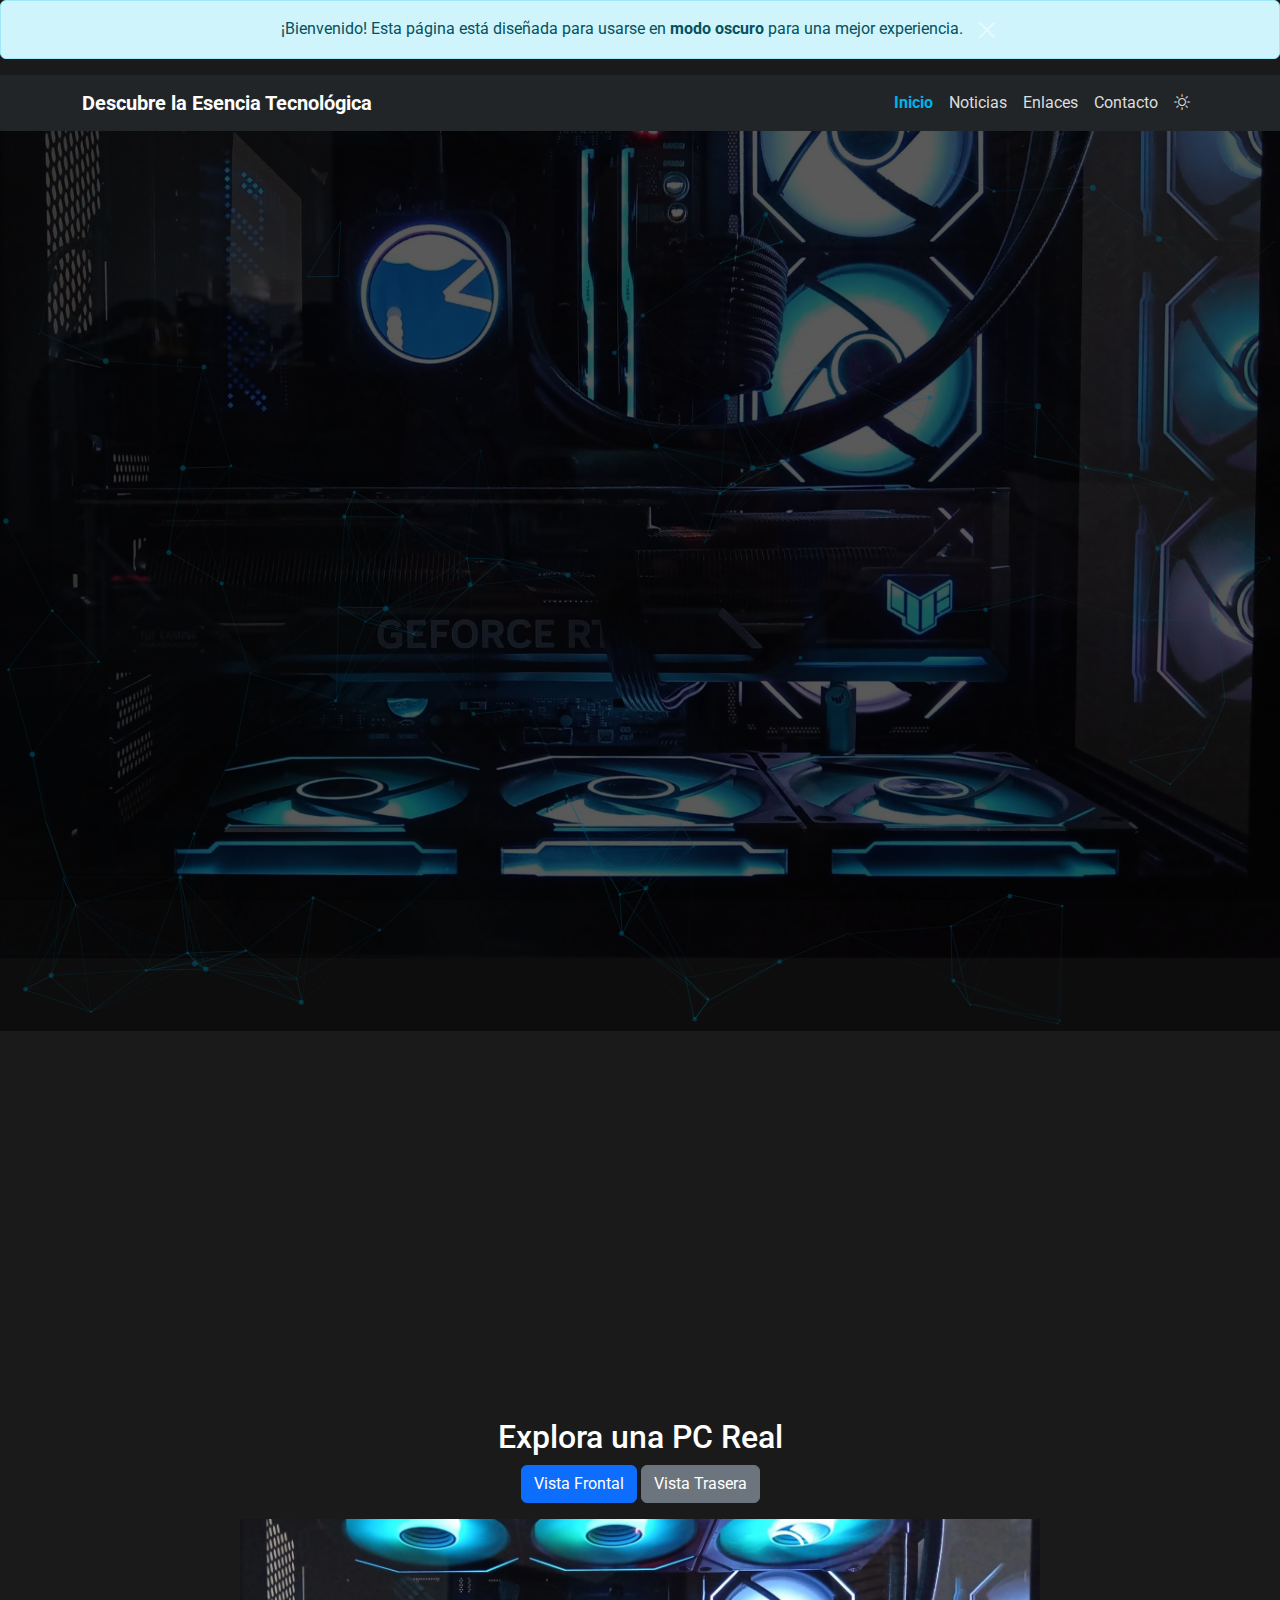
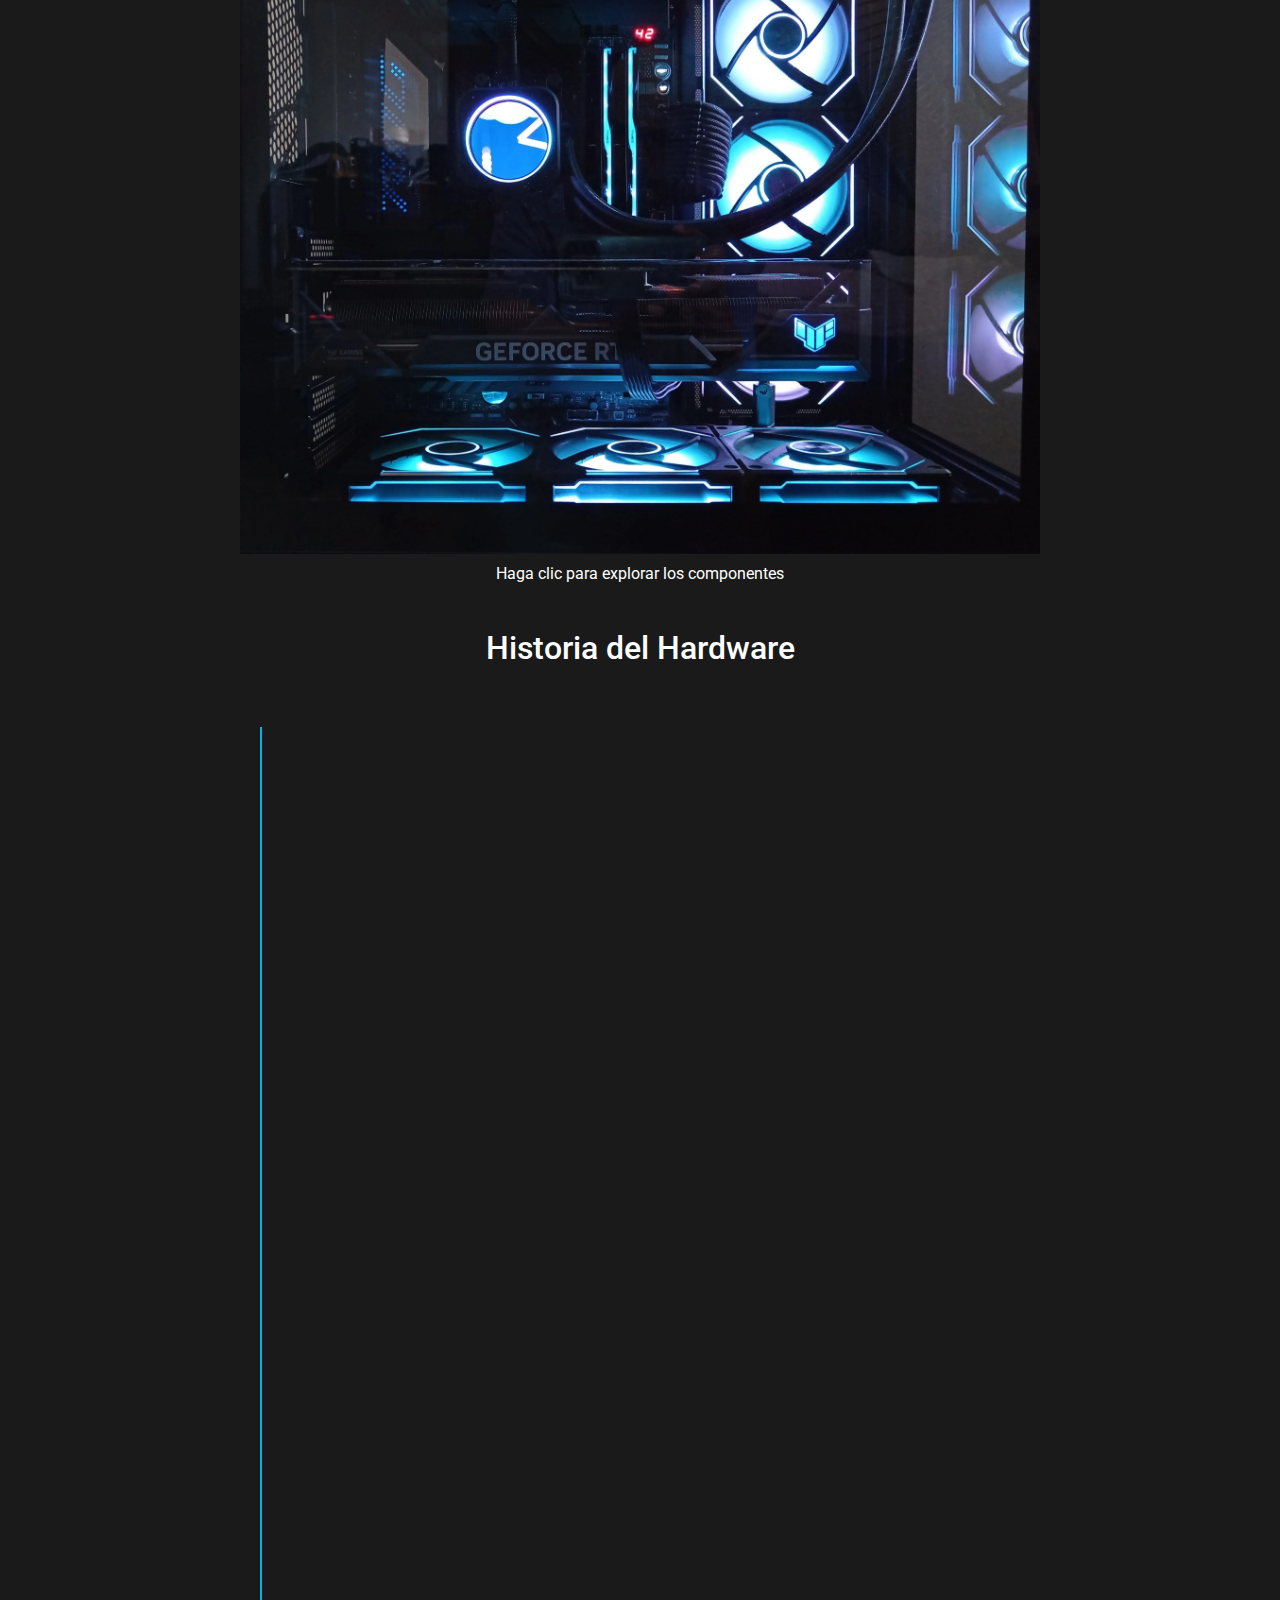
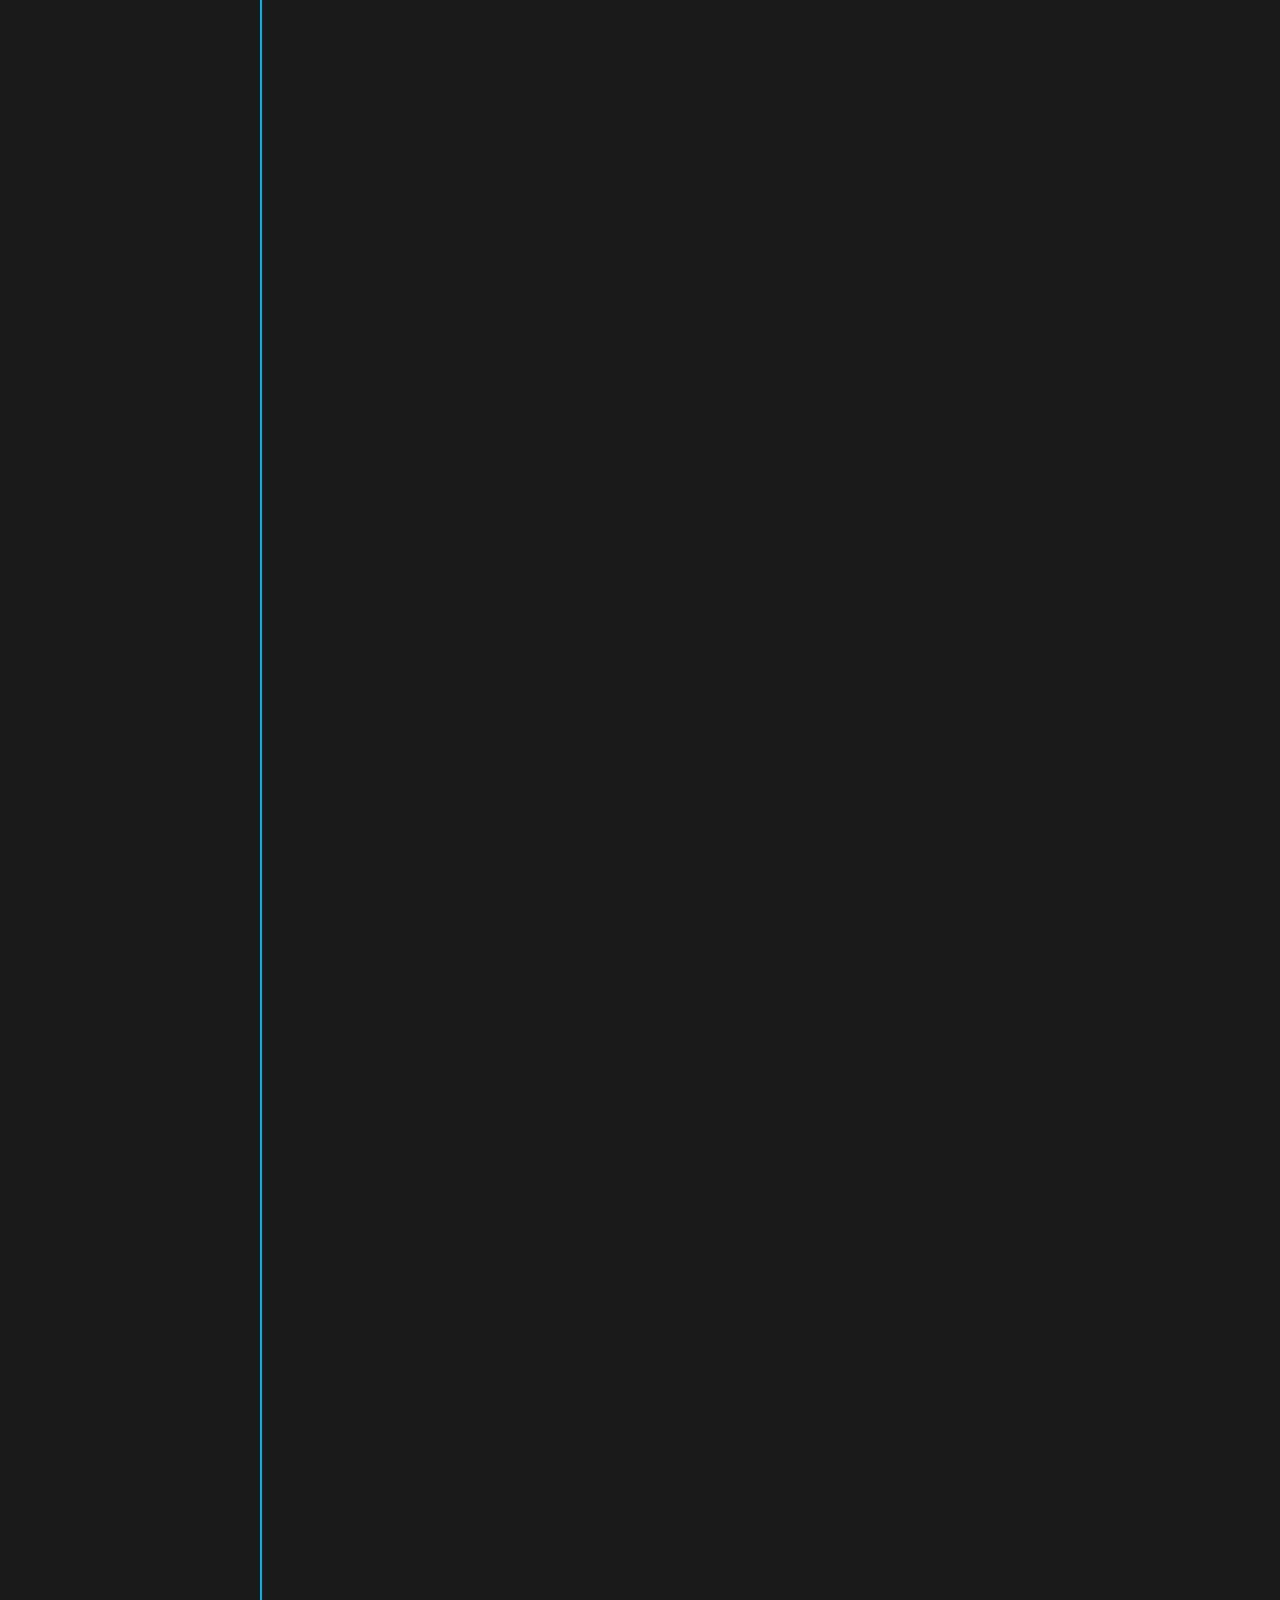
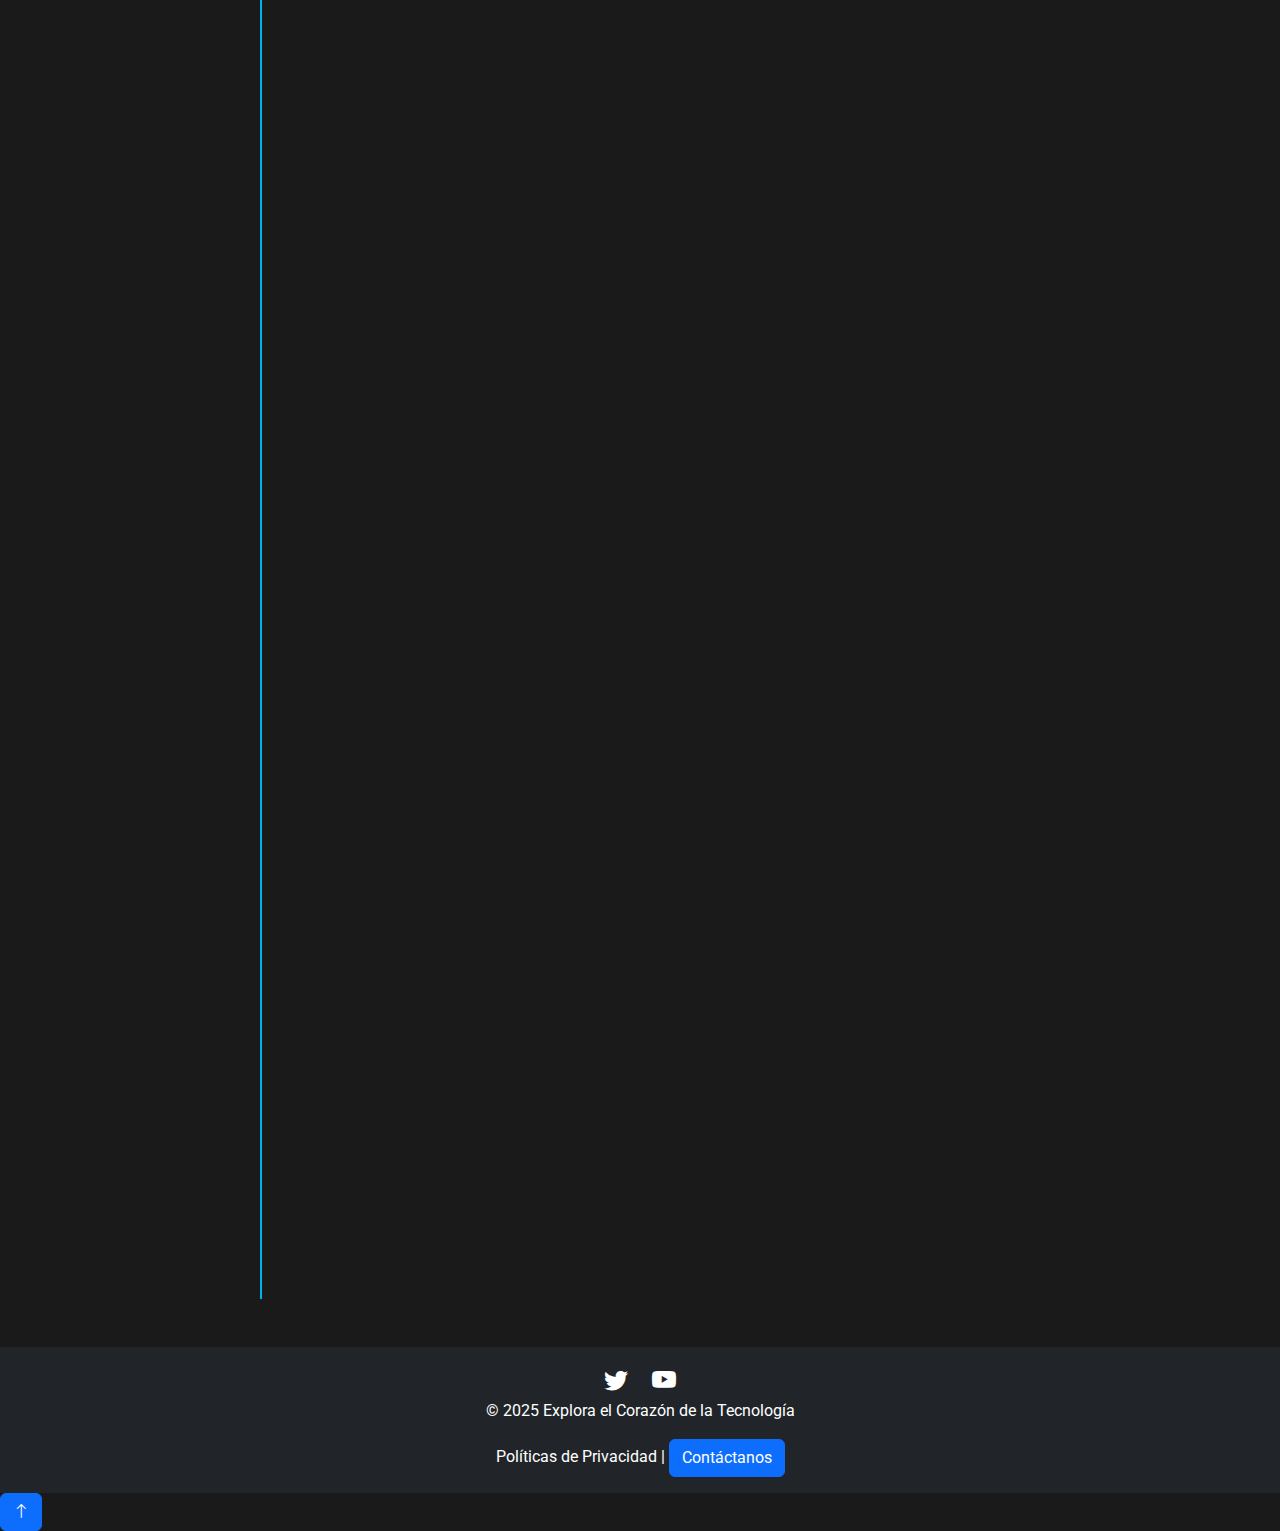
==== index.html @ 65f0ac72 "Add files via upload" ====
<!DOCTYPE html>
<html lang="es">
<head>
    <meta charset="UTF-8">
    <meta name="viewport" content="width=device-width, initial-scale=1.0">
    <meta name="description" content="Explora el hardware informático moderno con una experiencia interactiva única. Descubre los componentes de una PC real y aprende sobre la historia de la tecnología.">
    <meta name="keywords" content="hardware, PC, tecnología, GPU, RTX 4090, Ryzen 7, componentes, informática, simulación interactiva">
    <meta name="author" content="Tu Nombre">
    <meta property="og:title" content="Explora el Corazón de la Tecnología">
    <meta property="og:description" content="Descubre el mundo del hardware informático como nunca antes con nuestra simulación interactiva de una PC real.">
    
    <meta property="og:image" content="images/pc_closed.webp">
    <meta property="og:url" content="https://tu-sitio.com">
    <meta property="og:type" content="website">
    <meta name="twitter:card" content="summary_large_image">
    <meta name="twitter:title" content="Explora el Corazón de la Tecnología">
    <meta name="twitter:description" content="Descubre el mundo del hardware informático como nunca antes con nuestra simulación interactiva de una PC real.">
    
    <meta name="twitter:image" content="images/pc_closed.webp">
    <title>Explora el Corazón de la Tecnología</title>
    <!-- Favicon -->
    <link rel="icon" type="image/x-icon" href="/images/favicon.ico">
    <link rel="icon" type="image/png" sizes="16x16" href="/images/favicon-16x16.png">
    <link rel="icon" type="image/png" sizes="32x32" href="/images/favicon-32x32.png">
    <link rel="icon" type="image/png" sizes="192x192" href="/images/android-chrome-192x192.png">
    <link rel="icon" type="image/png" sizes="512x512" href="/images/android-chrome-512x512.png">
    <link rel="apple-touch-icon" href="/images/apple-touch-icon.png">
    <!-- Fuentes y Bootstrap -->
    <link href="https://fonts.googleapis.com/css2?family=Roboto:wght@400;700&display=swap" rel="stylesheet">
    <link href="https://cdn.jsdelivr.net/npm/bootstrap@5.3.0/dist/css/bootstrap.min.css" rel="stylesheet">
    <link href="https://cdn.jsdelivr.net/npm/bootstrap-icons/font/bootstrap-icons.css" rel="stylesheet">
    <!-- Tu CSS -->
    <link rel="stylesheet" href="./styles.css">
    <!-- Preload imagen pc_closed.webp -->
    <link rel="preload" href="images/pc_closed.webp" as="image">
    <link rel="preload" href="https://fonts.googleapis.com/css2?family=Roboto:wght@400;700&display=swap" as="style">
</head>
<body class="dark-mode">
    <!-- Mensaje de Bienvenida -->
    <div id="welcome-message" class="alert alert-info text-center" role="alert">
        ¡Bienvenido! Esta página está diseñada para usarse en <strong>modo oscuro</strong> para una mejor experiencia. 
        <button id="close-welcome" class="btn btn-close ms-2" aria-label="Cerrar"></button>
    </div>
    
    <!-- Navbar (sin cambios, manteniendo navbar-dark bg-dark) -->
    <nav class="navbar navbar-expand-lg navbar-dark bg-dark">
        <div class="container">
            <a class="navbar-brand" href="#">Descubre la Esencia Tecnológica</a>
            <button class="navbar-toggler" type="button" data-bs-toggle="collapse" data-bs-target="#navbarNav" aria-controls="navbarNav" aria-expanded="false" aria-label="Toggle navigation">
                <span class="navbar-toggler-icon"></span>
            </button>
            <div class="collapse navbar-collapse" id="navbarNav">
                <ul class="navbar-nav ms-auto">
                    <li class="nav-item"><a class="nav-link active" href="index.html">Inicio</a></li>
                    <li class="nav-item"><a class="nav-link" href="news.html">Noticias</a></li>
                    <li class="nav-item"><a class="nav-link" href="links.html">Enlaces</a></li>
                    <li class="nav-item"><a class="nav-link" href="contact.html">Contacto</a></li>
                    <li class="nav-item">
                        <button id="theme-toggle" class="btn btn-link nav-link"><i class="bi bi-sun"></i></button>
                    </li>
                </ul>
            </div>
        </div>
    </nav>

    <!-- Hero Section con Partículas y Overlay -->
    <header class="hero text-center text-white" id="hero-section">
        <!-- Overlay para reforzar el contraste -->
        <div class="hero-overlay"></div>
        <!-- Contenedor para Particles.js -->
        <div id="particles-js" class="particles-container"></div>
        <div class="hero-content">
            <h1 class="animate-hero-title">Explora el Corazón de la Tecnología</h1>
            <p class="animate-hero-subtitle">Descubre el mundo del hardware informático como nunca antes.</p>
            <a href="#pc-section" class="btn btn-primary btn-lg mt-3 animate-hero-btn">Explora Ahora</a>
        </div>
        <!-- Cambiamos pc_closed.webp a pc_closed.webp en el background -->
        <style>
        .hero {
            background: linear-gradient(rgba(0, 0, 0, 0.3), rgba(0, 0, 0, 0.3)),
                        url('images/pc_closed.webp') no-repeat center/cover;
            background-attachment: fixed;
        }
        </style>
    </header>

    <!-- Sección Introductoria -->
    <section class="container my-5 intro-section">
        <div class="row text-center">
            <div class="col-md-8 mx-auto">
                <h2 class="mb-4">Descubre el Hardware Moderno</h2>
                <p>Interactúa con una simulación realista de una PC, explora sus componentes y aprende sobre su evolución a lo largo de la historia. Pasa el cursor sobre los elementos para descubrir más y haz clic para verlos en detalle.</p>
                <button id="start-tutorial" class="btn btn-info mt-3">Iniciar Tutorial</button>
            </div>
        </div>
    </section>

    <!-- PC Virtual con Tutorial -->
    <section class="container my-5" id="pc-section">
        <h2 class="text-center">Explora una PC Real</h2>
        <div class="view-toggle text-center mb-3">
            <button id="view-front" class="btn btn-primary active">Vista Frontal</button>
            <button id="view-back" class="btn btn-secondary">Vista Trasera</button>
        </div>
        <div class="pc-container position-relative">
            <div id="pc-views">
                <!-- Vista Frontal -->
                <div id="pc-front-view" class="pc-view active">
                    <!-- Cambiamos pc_closed.webp a pc_closed.webp -->
                    <img src="images/pc_closed.webp" alt="PC Cerrada" id="pc-image" class="img-fluid interactive" tabindex="0">
                    <p class="text-center mt-2">Haga clic para explorar los componentes</p>
                    <div id="pc-inside" class="d-none position-relative">
                        <!-- Cambiamos pc_open.webp a pc_open.webp -->
                        <img src="images/pc_open.webp" alt="PC Abierta" class="img-fluid rgb-effect" usemap="#pc-map">
                        <div class="hotspot-highlights">
                            <!-- Hotspots (sin cambio en coordenadas, solo en la data-image) -->
                            <div class="highlight" data-area="GPU" style="left: 50px; top: 355px; width: 562px; height: 120px;"></div>
                            <div class="highlight" data-area="Cooler" style="left: 221px; top: 188px; width: 101px; height: 97px;"></div>
                            <div class="highlight" data-area="Motherboard" style="left: 106px; top: 137px; width: 90px; height: 183px;"></div>
                            <div class="highlight" data-area="Fans" style="left: 111px; top: 14px; width: 514px; height: 66px;"></div>
                            <div class="highlight" data-area="Ram" style="left: 356px; top: 157px; width: 39px; height: 171px;"></div>
                            <div class="highlight" data-area="PSU" style="left: 95px; top: 511px; width: 34px; height: 29px;"></div>
                            <div class="highlight" data-area="SSD" style="left: 250px; top: 400px; width: 80px; height: 50px;"></div>
                        </div>
                        <div id="tutorial-overlay" class="tutorial-overlay d-none">
                            <div class="tutorial-step">
                                <h4>Paso <span id="tutorial-step-number">1</span> de 3</h4>
                                <p id="tutorial-message">Pasa el cursor sobre un componente para verlo resaltado.</p>
                                <button id="next-step" class="btn btn-secondary mt-2">Siguiente</button>
                            </div>
                        </div>
                    </div>
                    <map name="pc-map">
                        <!-- Cambiamos data-image de .webp a .webp -->
                        <area alt="GPU" title="GPU" data-image="images/gpu_zoomed.webp" coords="50,355,612,475" shape="rect" aria-label="Haz clic para ver la GPU">
                        <area alt="Cooler" title="Cooler" data-image="images/cooler_zoomed.webp" coords="221,188,322,285" shape="rect" aria-label="Haz clic para ver el Cooler">
                        <area alt="Motherboard" title="Motherboard" data-image="images/motherboard_zoomed.webp" coords="106,137,196,320" shape="rect" aria-label="Haz clic para ver la Placa Base">
                        <area alt="Fans" title="Fans" data-image="images/fans_zoomed.webp" coords="111,14,625,80" shape="rect" aria-label="Haz clic para ver los Ventiladores">
                        <area alt="Ram" title="Ram" data-image="images/ram_zoomed.webp" coords="356,157,395,328" shape="rect" aria-label="Haz clic para ver la Memoria RAM">
                        <area alt="PSU" title="PSU" data-image="images/psu_zoomed.webp" coords="95,540,129,511" shape="rect" aria-label="Haz clic para ver la Fuente de Alimentación">
                        <area alt="SSD" title="SSD" data-image="images/ssd_zoomed.webp" coords="250,400,330,450" shape="rect" aria-label="Haz clic para ver el SSD">
                    </map>
                </div>

                <!-- Vista Trasera -->
                <div id="pc-back-view" class="pc-view d-none">
                    <!-- Cambiamos back_closed.webp a back_closed.webp -->
                    <img src="images/back_closed.webp" alt="PC Trasera Cerrada" id="pc-back-closed" class="img-fluid interactive" tabindex="0">
                    <p class="text-center mt-2">Haga clic o presione Enter para explorar los componentes traseros</p>
                    <div id="pc-back-open" class="d-none position-relative">
                        <!-- Cambiamos back_open.webp a back_open.webp -->
                        <img src="images/back_open.webp" alt="PC Trasera Abierta" class="img-fluid rgb-effect" usemap="#back-map">
                        <div class="hotspot-highlights">
                            <div class="highlight" data-area="PSU" style="left: 472px; top: 400px; width: 263px; height: 221px;" data-debug="PSU"></div>
                        </div>
                    </div>
                    <map name="back-map">
                        <!-- Cambiamos psu_zoomed.webp a psu_zoomed.webp -->
                        <area alt="PSU" title="PSU" data-image="images/psu_zoomed.webp" coords="472,440,735,661" shape="rect" aria-label="Haz clic para ver la Fuente de Alimentación">
                    </map>
                </div>

                <!-- Contenedor Único para la Imagen Ampliada con Botones -->
                <div id="zoomed-view" class="d-none position-relative">
                    <div class="zoomed-content d-flex align-items-center">
                        
                        <img id="zoomed-image" src="images/cooler_zoomed.webp" alt="Componente Ampliada" width="800" height="650">
                        <div class="component-info ms-3 text-white">
                            <h3 id="zoomed-title">Cooler</h3>
                            <p id="zoomed-desc">Pump block del cooler, encargado de la refrigeración líquida.</p>
                        </div>
                    </div>
                    <div id="zoomed-controls" class="position-absolute bottom-0 end-0 m-3 d-none">
                        <button id="remove-cooler" class="btn btn-warning me-2">Remover el Cooler</button>
                        <button id="back-button" class="btn btn-secondary d-none">Volver Atrás</button>
                    </div>
                    <button id="close-zoomed" class="btn btn-danger btn-sm position-absolute top-0 end-0 m-2">Cerrar</button>
                </div>
            </div>
            <div id="tooltip" class="tooltip d-none"></div>
        </div>
    </section>

    <!-- Sección Histórica con Animaciones Mejoradas -->
    <section class="container my-5" id="history-section">
        <h2 class="text-center">Historia del Hardware</h2>
        <div class="timeline-container">
            <ul class="timeline-list">
                <li class="timeline-item" data-year="1971">
                    <div class="timeline-icon"><i class="bi bi-cpu"></i></div>
                    <div class="timeline-content">
                        <h3>1971 - Primer Microprocesador</h3>
                        <p class="short-desc">Intel 4004, el primer microprocesador comercial.</p>
                        <div class="expanded-desc">
                            <p>El Intel 4004 marcó el inicio de la era de los microprocesadores, con una velocidad de 740 kHz y 2300 transistores.</p>
                            <img src="images/intel_4004.webp" alt="Intel 4004" class="img-fluid" loading="lazy">
                        </div>
                    </div>
                </li>
                <li class="timeline-item" data-year="1981">
                    <div class="timeline-icon"><i class="bi bi-pc-display"></i></div>
                    <div class="timeline-content">
                        <h3>1981 - IBM PC</h3>
                        <p class="short-desc">La IBM PC establece el estándar de computadoras personales.</p>
                        <div class="expanded-desc">
                            <p>Lanzada en agosto de 1981, la IBM PC con procesador Intel 8088 definió la arquitectura de las PCs modernas.</p>
                            <img src="images/ibm_pc.webp" alt="IBM PC" class="img-fluid" loading="lazy">
                        </div>
                    </div>
                </li>
                <li class="timeline-item" data-year="1993">
                    <div class="timeline-icon"><i class="bi bi-gpu-card"></i></div>
                    <div class="timeline-content">
                        <h3>1993 - Tarjetas Gráficas 3D</h3>
                        <p class="short-desc">3dfx Voodoo revoluciona los gráficos.</p>
                        <div class="expanded-desc">
                            <p>La 3dfx Voodoo trajo gráficos 3D acelerados por hardware al mercado de consumo, cambiando la industria de los videojuegos.</p>
                            <img src="images/voodoo.webp" alt="3dfx Voodoo" class="img-fluid" loading="lazy">
                        </div>
                    </div>
                </li>
                <li class="timeline-item" data-year="2007">
                    <div class="timeline-icon"><i class="bi bi-phone"></i></div>
                    <div class="timeline-content">
                        <h3>2007 - iPhone y Procesadores Móviles</h3>
                        <p class="short-desc">Apple lanza el iPhone, popularizando los SoC móviles.</p>
                        <div class="expanded-desc">
                            <p>El iPhone introdujo el chip ARM personalizado, marcando el auge de los procesadores móviles de alto rendimiento.</p>
                            <img src="images/iphone.webp" alt="iPhone" class="img-fluid" loading="lazy">
                        </div>
                    </div>
                </li>
                <li class="timeline-item" data-year="2017">
                    <div class="timeline-icon"><i class="bi bi-hdd-stack"></i></div>
                    <div class="timeline-content">
                        <h3>2017 - Almacenamiento NVMe</h3>
                        <p class="short-desc">Los SSD NVMe superan a los discos tradicionales.</p>
                        <div class="expanded-desc">
                            <p>Los SSD con tecnología NVMe, como el Samsung 960 Pro, ofrecieron velocidades de lectura/escritura revolucionarias.</p>
                            <img src="images/nvme.webp" alt="SSD NVMe" class="img-fluid" loading="lazy">
                        </div>
                    </div>
                </li>
                <li class="timeline-item" data-year="2025">
                    <div class="timeline-icon"><i class="bi bi-motherboard"></i></div>
                    <div class="timeline-content">
                        <h3>2025 - Hardware Moderno</h3>
                        <p class="short-desc">RTX 4090 y Ryzen 9000 lideran el mercado.</p>
                        <div class="expanded-desc">
                            <p>La RTX 4090 y Ryzen 9000 representan lo último en rendimiento gráfico y computacional, con soporte para IA y 8K.</p>
                            <img src="images/rtx_4090.webp" alt="RTX 4090" class="img-fluid" loading="lazy">
                        </div>
                    </div>
                </li>
            </ul>
        </div>
    </section>

    <!-- Footer -->
    <footer class="bg-dark text-white text-center py-3">
        <div class="social-links">
            <a href="https://twitter.com" target="_blank"><i class="bi bi-twitter"></i></a>
            <a href="https://youtube.com" target="_blank"><i class="bi bi-youtube"></i></a>
        </div>
        <p>© 2025 Explora el Corazón de la Tecnología</p>
        <a href="#" data-bs-toggle="modal" data-bs-target="#privacyModal">Políticas de Privacidad</a> | 
        <a href="mailto:lc2012-0869@unphu.edu.do?subject=Consulta%20desde%20Explora%20el%20Corazón&body=Hola,%20tengo%20una%20pregunta%20o%20comentario%20sobre%20el%20proyecto.%20Gracias!" class="btn btn-primary">Contáctanos</a>
    </footer>

    <!-- Botón Volver Arriba -->
    <button id="back-to-top" class="btn btn-primary back-to-top" title="Volver Arriba">
        <i class="bi bi-arrow-up"></i>
    </button>

    <!-- Modal de Políticas de Privacidad -->
    <div class="modal fade" id="privacyModal" tabindex="-1" aria-labelledby="privacyModalLabel" aria-hidden="true">
        <div class="modal-dialog">
            <div class="modal-content">
                <div class="modal-header">
                    <h5 class="modal-title" id="privacyModalLabel">Políticas de Privacidad</h5>
                    <button type="button" class="btn-close" data-bs-dismiss="modal" aria-label="Close"></button>
                </div>
                <div class="modal-body">
                    <p>Respetamos tu privacidad. No compartimos tus datos con terceros. Este sitio usa cookies para mejorar la experiencia del usuario.</p>
                </div>
            </div>
        </div>
    </div>

    <script src="https://cdn.jsdelivr.net/npm/bootstrap@5.3.0/dist/js/bootstrap.bundle.min.js"></script>
    <script src="./js/particles.js"></script>
    <!-- Configuración de Particles.js inline -->
    <script>
    particlesJS("particles-js", {
        "particles": {
            "number": { "value": 80, "density": { "enable": true, "value_area": 800 } },
            "color": { "value": "#00b3e6" },
            "shape": {
                "type": "circle",
                "stroke": { "width": 0, "color": "#000000" },
                "polygon": { "nb_sides": 5 }
            },
            "opacity": { "value": 0.5, "random": false },
            "size": { "value": 3, "random": true },
            "line_linked": { "enable": true, "distance": 150, "color": "#00b3e6", "opacity": 0.4, "width": 1 },
            "move": { "enable": true, "speed": 6, "direction": "none", "random": false, "straight": false, "out_mode": "out" }
        },
        "interactivity": {
            "detect_on": "canvas",
            "events": {
                "onhover": { "enable": true, "mode": "repulse" },
                "onclick": { "enable": true, "mode": "push" },
                "resize": true
            },
            "modes": {
                "grab": { "distance": 140, "line_linked": { "opacity": 1 } },
                "bubble": { "distance": 400, "size": 40, "duration": 2, "opacity": 8, "speed": 3 },
                "repulse": { "distance": 200 },
                "push": { "particles_nb": 4 },
                "remove": { "particles_nb": 2 }
            }
        },
        "retina_detect": true
    });
    </script>
    <script src="./scripts.js"></script>
</body>
</html>
---- styles.css ----
/*******************************************************
 * Variables de Color y Configuración Global (Ajustado)
 *******************************************************/
 :root {
    --bg-color: #1a1a1a;
    --text-color: #ffffff;
    --accent-color: #00b3e6;
    --text-muted-color: rgba(255, 255, 255, 0.7);
    --card-bg: rgba(255, 255, 255, 0.1);
    --shadow-color: rgba(0, 179, 230, 0.5);
    --bs-body-color: #ffffff; 
    --bs-card-color: #ffffff; 
}

body.light-mode {
    --bg-color: #ffffff;
    --text-color: #333333;
    --accent-color: #007bff;
    --text-muted-color: rgba(0, 0, 0, 0.6);
    --card-bg: rgba(0, 0, 0, 0.05);
    --shadow-color: rgba(0, 123, 255, 0.5);
    --bs-body-color: #333333; 
    --bs-card-color: #333333; 
}

body {
    background-color: var(--bg-color);
    color: var(--text-color);
    font-family: 'Roboto', sans-serif;
    overflow-x: hidden;
    transition: background-color 0.3s ease, color 0.3s ease;
    margin: 0;
    height: 100vh;
}


.card {
    background: var(--card-bg);
    color: var(--text-color) !important; 
    border: none;
    transition: transform 0.3s ease;
}

.card-body {
    color: var(--text-color) !important; 
}

/*******************************************************
 * Navbar
 *******************************************************/
.navbar-dark.bg-dark {
    background-color: #212528 !important;
}

.navbar-brand {
    font-weight: 700;
    color: #fff !important; 
}

.navbar-nav .nav-link {
    color: rgba(255, 255, 255, 0.85) !important; 
    transition: color 0.3s ease;
}

body.light-mode .navbar-nav .nav-link {
    color: rgba(255, 255, 255, 0.85) !important; 
}

.nav-link.active {
    font-weight: 700;
    color: var(--accent-color) !important;
}

/*******************************************************
 * Breadcrumb
 *******************************************************/
.breadcrumb-item a, .breadcrumb-item.active {
    text-decoration: none;
    color: var(--text-muted-color);
}

body.dark-mode .breadcrumb-item a, body.dark-mode .breadcrumb-item.active {
    color: #adb5bd;
}

body.dark-mode .breadcrumb-item.active {
    color: #f8f9fa;
}

.breadcrumb-item + .breadcrumb-item::before {
    color: var(--text-muted-color);
}

/*******************************************************
 * Hero Section
 *******************************************************/
.hero {
    min-height: 100vh;
    display: flex;
    flex-direction: column;
    justify-content: center;
    position: relative;
    background: linear-gradient(rgba(0, 0, 0, 0.3), rgba(0, 0, 0, 0.3)), url('images/pc_closed.webp') no-repeat center/cover;
    background-attachment: fixed;
}

.hero-overlay {
    position: absolute;
    top: 0;
    left: 0;
    width: 100%;
    height: 100%;
    background: rgba(0, 0, 0, 0.5);
    z-index: 1;
}

.particles-container {
    position: absolute;
    top: 0;
    left: 0;
    width: 100%;
    height: 100%;
    z-index: 0;
    pointer-events: none;
}

.hero-content {
    position: relative;
    z-index: 2;
    text-align: center;
    padding: 0 15px;
}

.animate-hero-title, .animate-hero-subtitle, .animate-hero-btn {
    opacity: 0;
    transform: translateY(20px);
    animation: fadeInUp 1s ease forwards;
}

.animate-hero-subtitle { animation-delay: 0.3s; }
.animate-hero-btn { animation-delay: 0.6s; }

.animate-hero-btn:hover {
    animation: pulse 1.5s infinite;
}

@keyframes fadeInUp {
    to { opacity: 1; transform: translateY(0); }
}

@keyframes pulse {
    0% { transform: scale(1); }
    50% { transform: scale(1.05); }
    100% { transform: scale(1); }
}

/*******************************************************
 * Secciones Generales
 *******************************************************/
.section, .intro-section {
    padding: 40px 0;
    opacity: 0;
    transform: translateY(50px);
    transition: opacity 0.5s ease, transform 0.5s ease;
}

.section.visible {
    opacity: 1;
    transform: translateY(0);
}

.intro-section h2 {
    font-size: 2rem;
    margin-bottom: 20px;
}

.intro-section p {
    font-size: 1.1rem;
    opacity: 0.8;
}

/*******************************************************
 * PC Virtual y Zoom
 *******************************************************/
 .pc-container {
    max-width: 800px;
    margin: 0 auto;
    position: relative;
    margin-bottom: 60px; /* Margen inferior para separar de la siguiente sección */
}

#pc-views {
    position: relative;
    min-height: 650px;
}

.pc-view {
    position: absolute;
    top: 0;
    left: 0;
    width: 100%;
    opacity: 0;
    transition: opacity 0.5s ease-in-out;
}

.pc-view.active {
    opacity: 1;
}

.interactive {
    transition: transform 0.3s ease-in-out, opacity 0.5s ease-in-out, border 0.3s ease-in-out;
    cursor: pointer;
    outline: none;
}

.interactive:hover, .interactive:focus {
    transform: scale(1.05);
    opacity: 0.9;
    border: 3px solid var(--accent-color);
    box-shadow: 0 0 10px var(--shadow-color);
}

#pc-image, #pc-inside img, #pc-back-closed, #pc-back-open img {
    max-width: 800px;
    height: auto;
    width: 100%;
    max-height: 650px;
    object-fit: contain;
    transition: opacity 0.5s ease-in-out;
}

.rgb-effect {
    box-shadow: 0 0 10px var(--shadow-color), 0 0 20px var(--shadow-color), inset 0 0 10px var(--shadow-color);
    transition: box-shadow 0.5s ease-in-out;
}

#zoomed-view {
    background: rgba(0, 0, 0, 0.8);
    width: 800px;
    height: 650px;
    opacity: 0;
    transition: opacity 0.5s ease-in-out, filter 0.5s ease-in-out;
    position: absolute;
    top: 0;
    left: 0;
    z-index: 2000;
    filter: blur(5px);
}

#zoomed-view.show {
    opacity: 1;
    filter: blur(0);
}

.zoomed-content {
    display: flex;
    align-items: center;
    width: 100%;
    height: 100%;
}

#zoomed-image {
    width: 800px;
    height: 650px;
    object-fit: contain;
    transition: transform 0.5s ease-in-out, opacity 0.5s ease-in-out;
    transform: scale(0.9);
    opacity: 0;
}

#zoomed-view.show #zoomed-image {
    transform: scale(1);
    opacity: 1;
}

.component-info {
    background: rgba(0, 0, 0, 0.8);
    padding: 15px;
    border-radius: 5px;
    border: 2px solid var(--accent-color);
    max-width: 300px;
    margin-left: 15px;
    transition: opacity 0.5s ease-in-out;
    opacity: 0;
}

#zoomed-view.show .component-info {
    opacity: 1;
}

/*******************************************************
 * Hotspots y Tooltips
 *******************************************************/
.hotspot-highlights .highlight {
    position: absolute;
    border: 2px solid transparent;
    transition: all 0.3s ease;
    pointer-events: none;
    opacity: 0;
    transform: scale(0.9);
}

.hotspot-highlights .highlight.active {
    opacity: 1;
    border: 2px solid var(--accent-color);
    box-shadow: 0 0 15px var(--shadow-color);
    background: rgba(0, 179, 230, 0.1);
    transform: scale(1);
    animation: bounceIn 0.3s ease-out;
}

@keyframes bounceIn {
    0% { transform: scale(0.9); }
    50% { transform: scale(1.05); }
    100% { transform: scale(1); }
}

.tooltip {
    position: absolute;
    background: rgba(0, 0, 0, 0.8);
    color: var(--text-color);
    padding: 5px 10px;
    border-radius: 3px;
    font-size: 0.9rem;
    z-index: 2001;
    pointer-events: none;
    opacity: 0;
    transform: translateY(-10px);
    transition: opacity 0.2s ease, transform 0.2s ease;
}

.tooltip.show {
    opacity: 1;
    transform: translateY(0);
}

/*******************************************************
 * Formularios y Controles
 *******************************************************/
.form-control {
    background: var(--card-bg);
    color: var(--text-color);
    border: 1px solid var(--accent-color);
    transition: background 0.3s ease, box-shadow 0.3s ease;
}

.form-control:focus {
    background: rgba(255, 255, 255, 0.2);
    border-color: var(--accent-color);
    box-shadow: 0 0 5px var(--shadow-color);
    color: var(--text-color);
}

body.dark-mode .form-control {
    background-color: #343a40;
    border-color: #495057;
}

body.dark-mode .form-control:focus {
    background-color: #495057;
    border-color: #6c757d;
    box-shadow: 0 0 0 0.25rem rgba(108, 117, 125, 0.25);
}

.btn-primary {
    background-color: var(--accent-color);
    border-color: var(--accent-color);
    transition: transform 0.3s ease;
}

.btn-primary:hover {
    transform: scale(1.05);
}

body.dark-mode .btn-primary {
    background-color: #0d6efd;
    border-color: #0d6efd;
}

.btn-outline-primary {
    color: var(--accent-color);
    border-color: var(--accent-color);
    transition: background-color 0.3s ease, color 0.3s ease;
}

.btn-outline-primary:hover {
    background-color: var(--accent-color);
    color: #fff;
}

.alert-success {
    background-color: #198754;
    color: #fff;
    border: none;
}

body.dark-mode .alert-success {
    background-color: #1f6842;
    color: #d4edda;
    border-color: #2f855a;
}

/*******************************************************
 * Línea de Tiempo
 *******************************************************/
.timeline-container {
    position: relative;
    max-width: 800px;
    margin: 0 auto;
    margin-top: 60px; 
}

.timeline-list::before {
    content: '';
    position: absolute;
    top: 0;
    left: 20px;
    width: 2px;
    height: 100%;
    background: var(--accent-color);
}

.timeline-item {
    position: relative;
    margin: 40px 0;
    padding-left: 60px;
    opacity: 0;
    transform: translateX(-50px);
    transition: all 0.5s ease-in-out;
}

.timeline-item.visible {
    opacity: 1;
    transform: translateX(0);
}

.timeline-icon {
    position: absolute;
    left: 0;
    top: 50%;
    transform: translateY(-50%);
    width: 40px;
    height: 40px;
    background: var(--accent-color);
    border-radius: 50%;
    display: flex;
    align-items: center;
    justify-content: center;
    box-shadow: 0 0 10px var(--shadow-color);
    transition: transform 0.3s ease;
}

.timeline-item:hover .timeline-icon {
    transform: translateY(-50%) scale(1.2);
}

.timeline-content {
    background: var(--card-bg);
    padding: 20px;
    border-radius: 8px;
    transition: background 0.3s ease, transform 0.3s ease;
}

.timeline-item:hover .timeline-content {
    background: rgba(255, 255, 255, 0.2);
    transform: translateY(-5px);
}

/*******************************************************
 * Noticias y Cards
 *******************************************************/
 .card {
    background: var(--card-bg);
    border: none;
    transition: transform 0.3s ease;
    animation: fadeIn 1s forwards;
}

.card:hover {
    transform: translateY(-5px);
}

.card-img-top {
    height: 250px;
    object-fit: cover;
    width: 100%;
}

.card-title {
    color: var(--text-color); 
    font-weight: 700; 
    margin-bottom: 10px;
}

.card-text {
    color: var(--text-color); 
    font-size: 1rem;
}

@keyframes fadeIn {
    from { opacity: 0; }
    to { opacity: 1; }
}


.card .text-muted {
    color: var(--text-muted-color); 
}

/*******************************************************
 * News Detailed Page - Corrección Final
 *******************************************************/
 .news-hero {
    height: 60vh;
    overflow: hidden;
    background-color: var(--bg-color);
}

.news-hero img {
    object-fit: cover;
    height: 100%;
    width: 100%;
    transition: transform 0.5s ease;
}

.news-hero:hover img {
    transform: scale(1.05);
}

.hero-overlay {
    background: rgba(0, 0, 0, 0.5);
}

.hero-content {
    z-index: 2;
}


body.dark-mode .news-hero .hero-content h1#news-title,
body.dark-mode .news-hero .hero-content p#news-description,
body.dark-mode #news-detail-section .news-content,
body.dark-mode #news-detail-section .news-content h2,
body.dark-mode #news-detail-section .news-content p,
body.dark-mode #news-detail-section .news-content blockquote,
body.dark-mode #news-detail-section .news-content ul li,
body.dark-mode #news-detail-section .list-group-item,
body.dark-mode #news-availability,
body.dark-mode #news-author,
body.dark-mode #news-date,
body.dark-mode #news-read-time,
body.dark-mode #news-category {
    color: #ffffff !important;
    opacity: 1 !important;
}


body.light-mode .news-hero .hero-content h1#news-title,
body.light-mode .news-hero .hero-content p#news-description,
body.light-mode #news-detail-section .news-content,
body.light-mode #news-detail-section .news-content h2,
body.light-mode #news-detail-section .news-content p,
body.light-mode #news-detail-section .news-content blockquote,
body.light-mode #news-detail-section .news-content ul li,
body.light-mode #news-detail-section .list-group-item,
body.light-mode #news-availability,
body.light-mode #news-author,
body.light-mode #news-date,
body.light-mode #news-read-time,
body.light-mode #news-category {
    color: #333333 !important;
    opacity: 1 !important;
}


.news-content h2 {
    font-size: 1.75rem;
    margin-top: 2rem;
}

.news-content p {
    font-size: 1.1rem;
    line-height: 1.8;
    margin-bottom: 1.5rem;
}

.news-content ul {
    list-style-type: disc;
    padding-left: 20px;
    margin-bottom: 1.5rem;
}

.news-content ul li {
    margin-bottom: 0.75rem;
}

.news-content blockquote {
    background: var(--card-bg);
    border-left: 5px solid var(--accent-color);
    padding: 1.5rem;
    margin: 2rem 0;
    font-style: italic;
    font-size: 1.2rem;
    box-shadow: 0 4px 8px rgba(0, 0, 0, 0.1);
}

.news-content blockquote em {
    display: block;
    margin-top: 0.5rem;
    font-size: 1rem;
    opacity: 0.8;
}

.list-group-item {
    background: var(--card-bg);
    border: none;
    margin-bottom: 0.5rem;
    padding: 1rem;
}

#news-availability {
    font-size: 1rem;
}


.badge.bg-info {
    background-color: var(--accent-color) !important;
    color: #fff !important;
}


.ratio-16x9 iframe {
    border-radius: 8px;
}

/*******************************************************
 * Footer y Redes Sociales
 *******************************************************/
footer a {
    color: var(--text-color);
    text-decoration: none;
    transition: color 0.3s ease;
}

footer a:hover {
    color: var(--accent-color);
}

.social-links a {
    color: var(--text-color);
    margin: 0 10px;
    font-size: 1.5rem;
    transition: transform 0.3s ease, color 0.3s ease;
}

.social-links a:hover {
    color: var(--accent-color);
    transform: scale(1.2);
}

/*******************************************************
 * Media Queries
 *******************************************************/
@media (max-width: 768px) {
    .hero {
        min-height: 400px;
        background-attachment: scroll;
    }
    .pc-container { max-width: 95%; }
    #pc-views, #zoomed-view, #zoomed-image { min-height: 400px; width: 95vw; }
    .component-info { max-width: 40%; }
    .intro-section h2 { font-size: 1.5rem; }
    .intro-section p { font-size: 1rem; }
    .card-img-top { height: 200px; }
}

@media (max-width: 480px) {
    .hero { min-height: 300px; }
    #zoomed-view, #zoomed-image { height: 300px; width: 100vw; }
    .component-info { max-width: 50%; font-size: 0.8rem; }
    .intro-section h2 { font-size: 1.2rem; }
    .intro-section p { font-size: 0.9rem; }
    .card-img-top { height: 150px; }
}

/*******************************************************
 * Depuracion
 *******************************************************/


body.dark-mode .text-muted {
    color: #ffffff !important; 
}


body.dark-mode span.text-muted#news-date,
body.dark-mode span.text-muted#news-author,
body.dark-mode span.text-muted#news-read-time {
    color: #ffffff !important;
}


body.dark-mode .text-muted span {
    color: #ffffff !important;
}


body.light-mode .text-muted {
    color: #333333 !important; 
}


body.dark-mode .modal-content {
    background-color: #212529 !important; 
    color: #ffffff !important; 
}

body.dark-mode .modal-header {
    border-bottom: 1px solid #495057; 
}

body.dark-mode .modal-footer {
    border-top: 1px solid #495057; 
}

body.dark-mode .modal-title {
    color: #ffffff !important; 
}

body.dark-mode .btn-close {
    filter: invert(1); 
}


body.light-mode .modal-content {
    background-color: #ffffff !important; 
    color: #333333 !important; 
}

body.light-mode .modal-header {
    border-bottom: 1px solid #dee2e6; 
}

body.light-mode .modal-footer {
    border-top: 1px solid #dee2e6; 
}

body.light-mode .modal-title {
    color: #333333 !important; 
}


body.dark-mode .container.my-4 .row .col-md-6 span.text-muted,
body.dark-mode .container.my-4 .row .col-md-6.text-md-end span.text-muted {
    color: #ffffff !important;
}


body.light-mode .container.my-4 .row .col-md-6 span.text-muted,
body.light-mode .container.my-4 .row .col-md-6.text-md-end span.text-muted {
    color: #333333 !important;
}
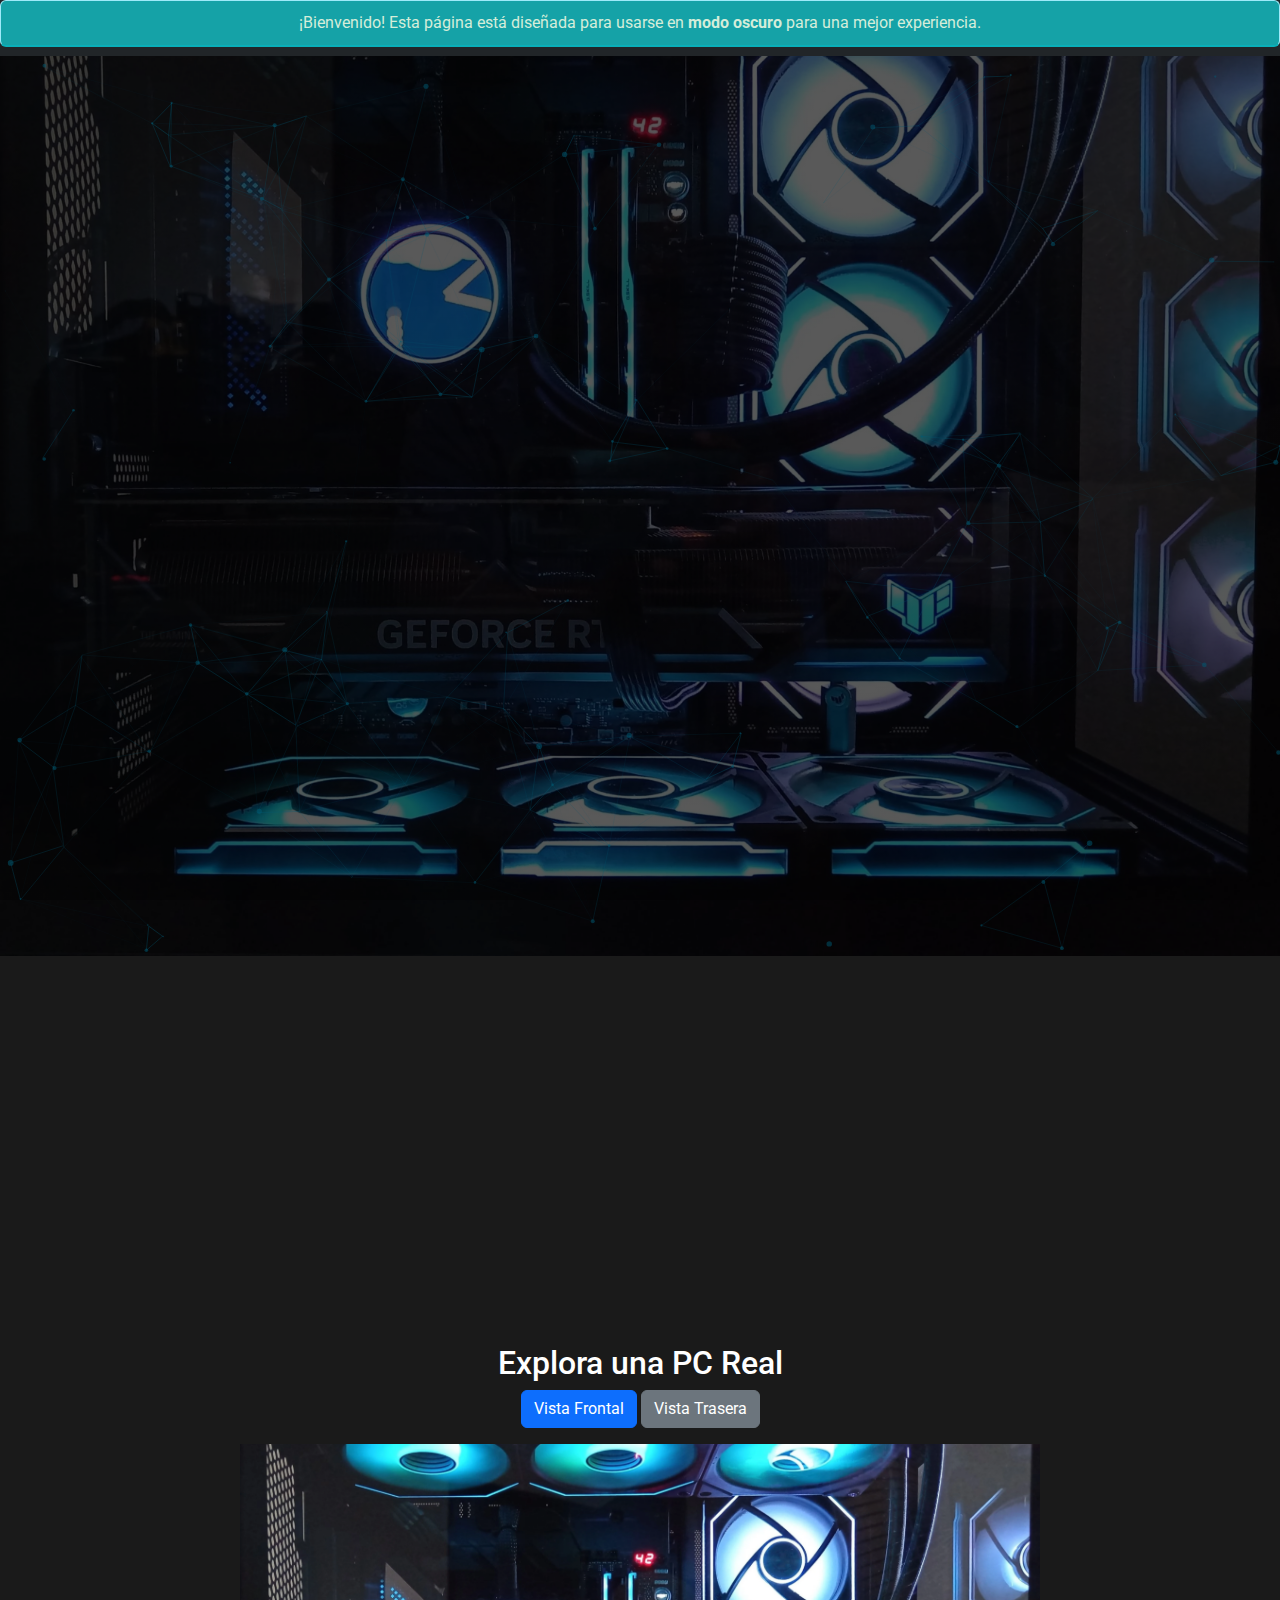
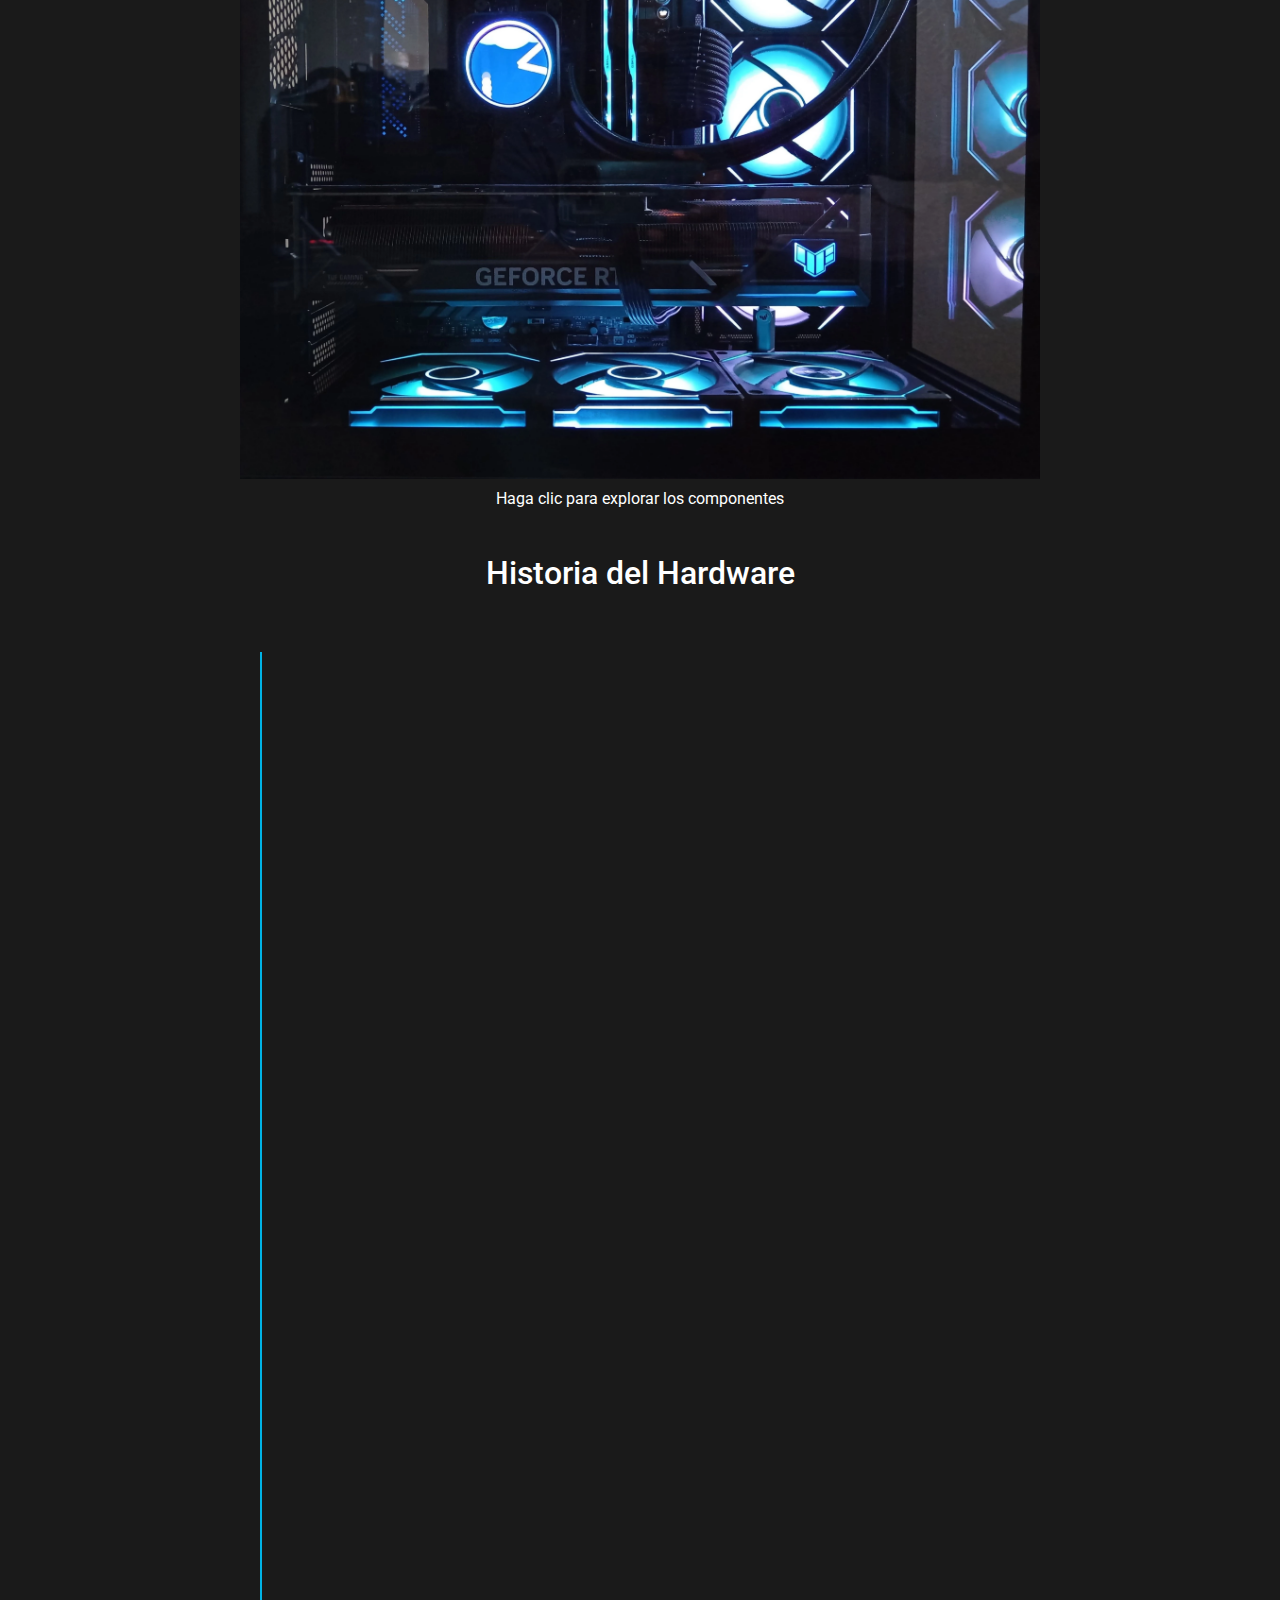
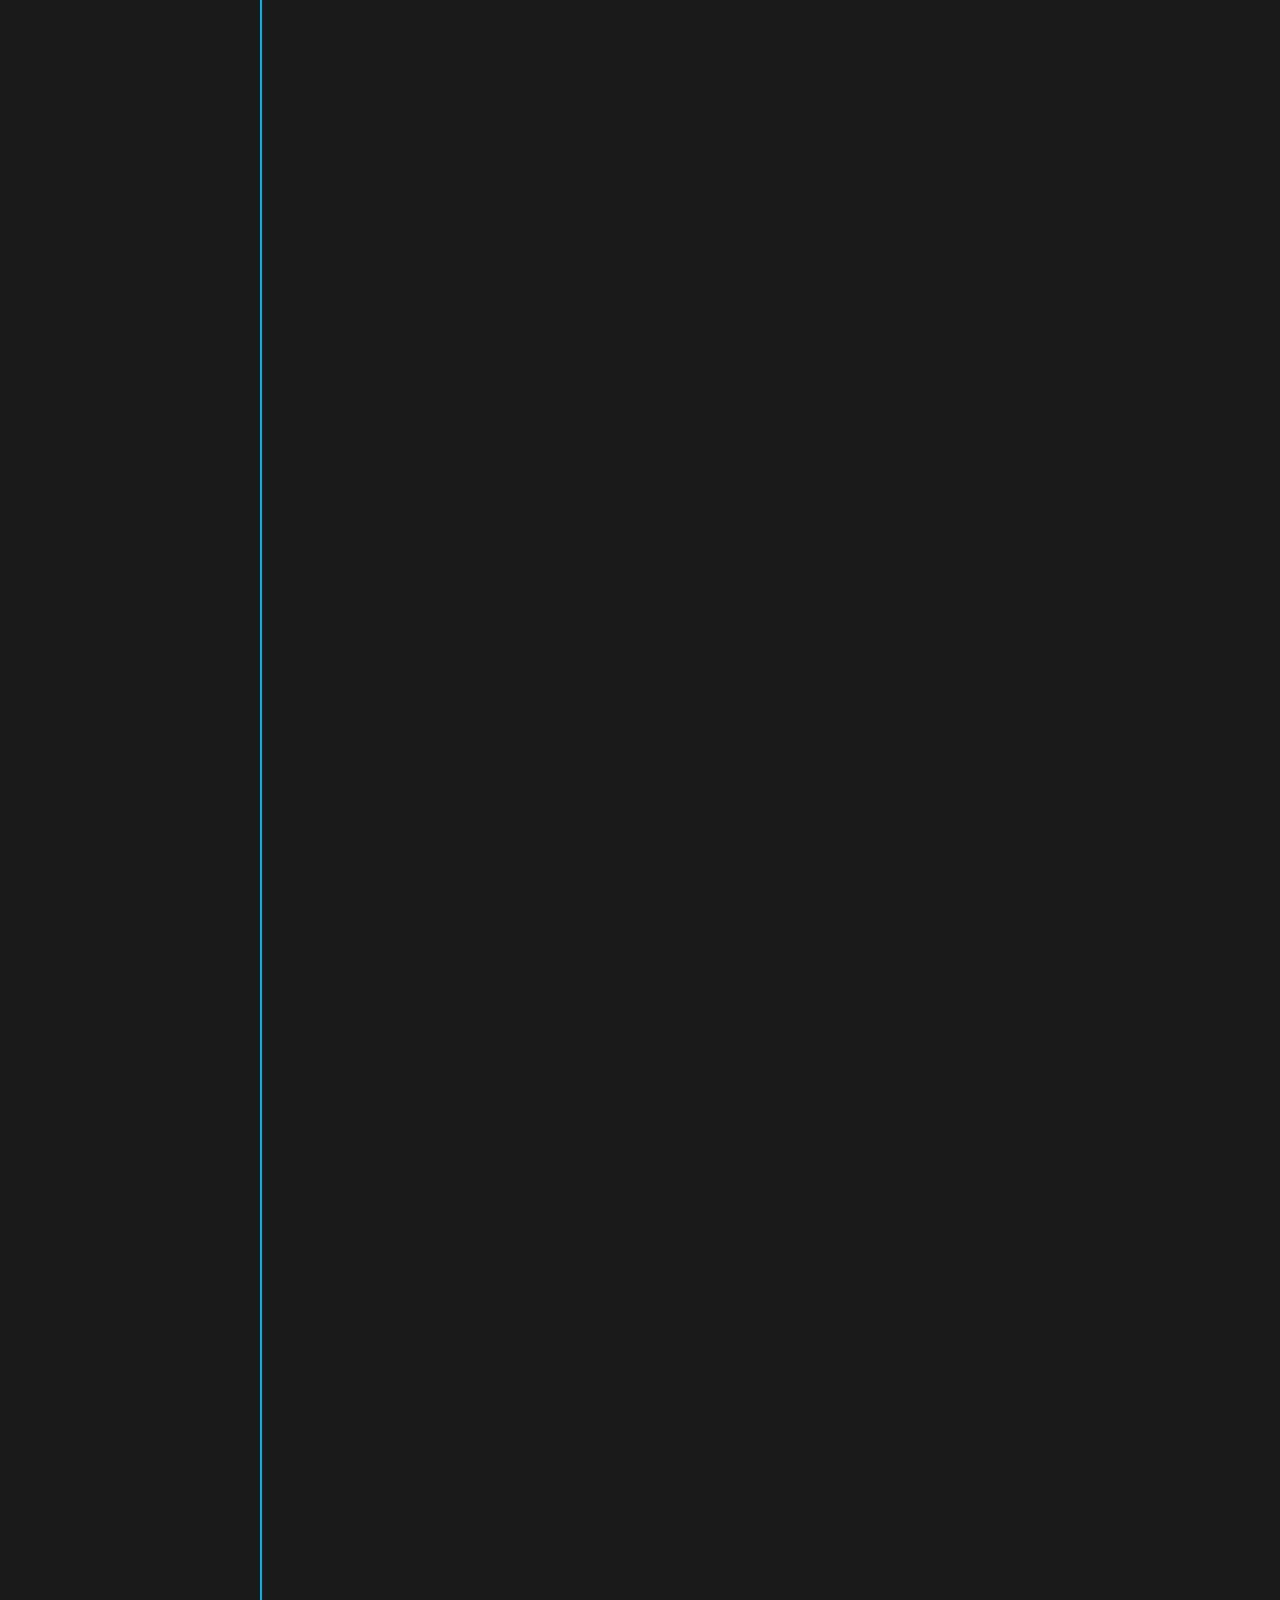
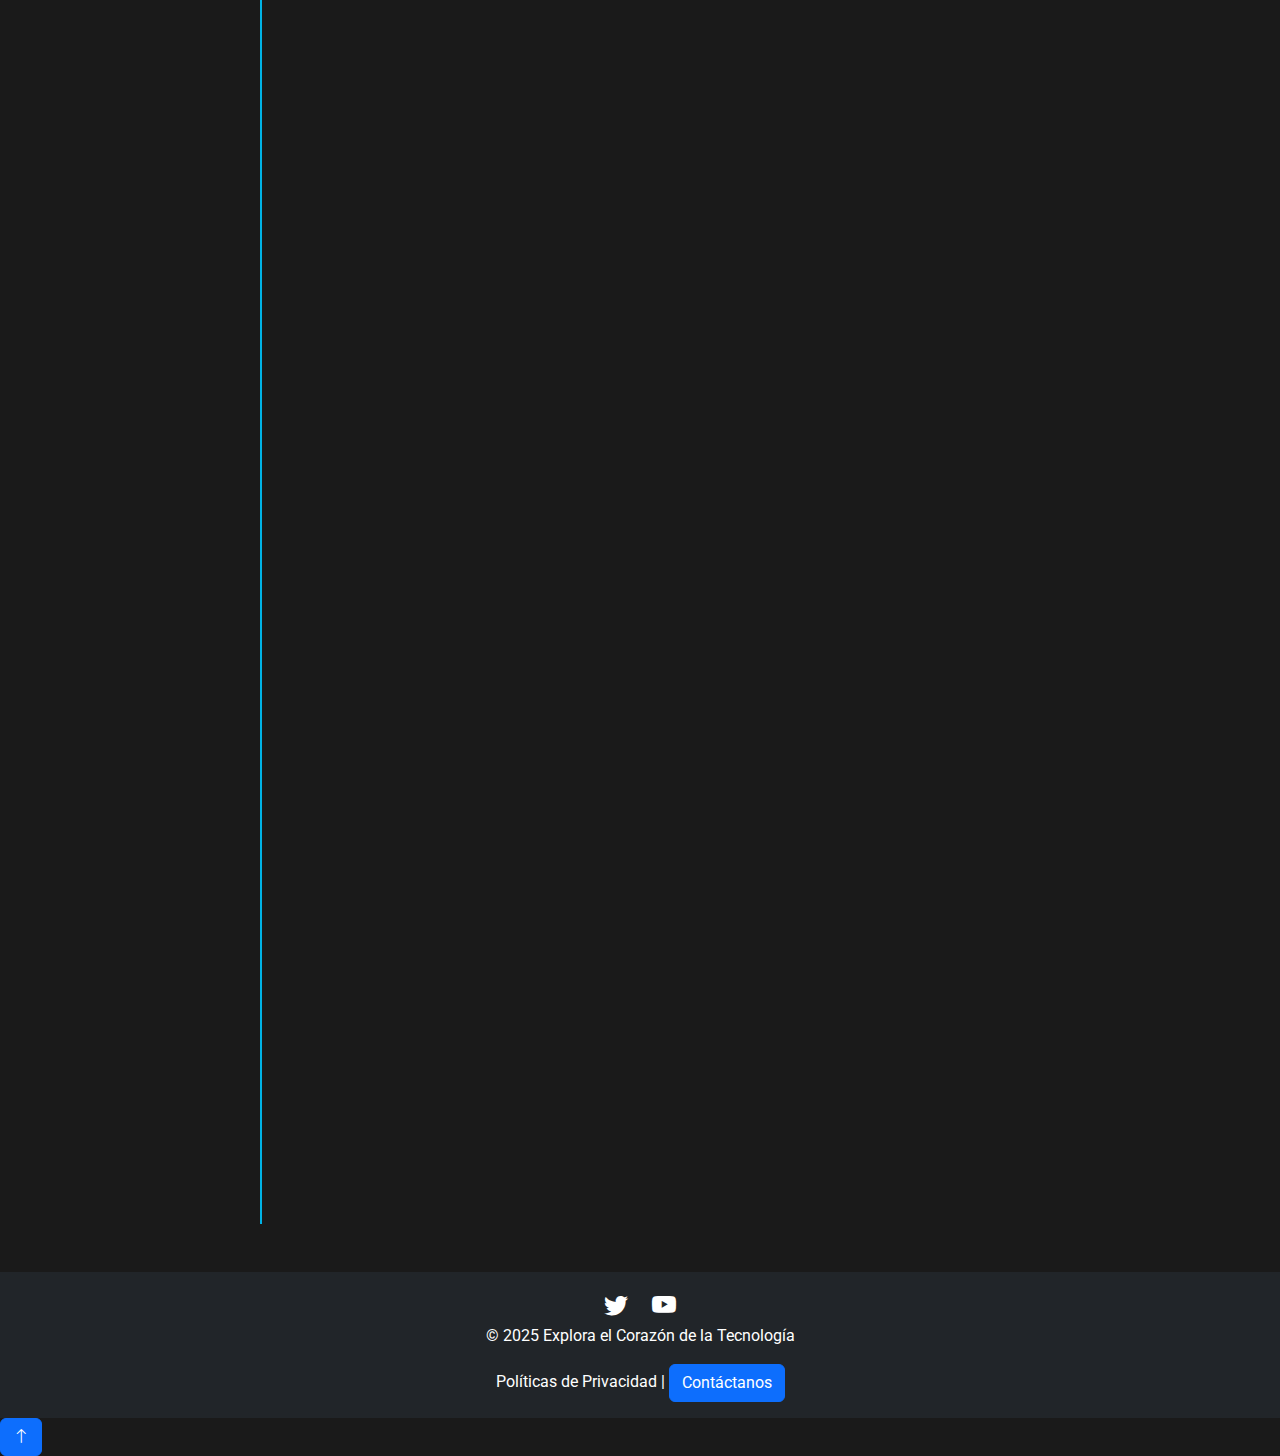
==== commit a4d47637: "Add files via upload" ====
--- a/index.html
+++ b/index.html
@@ -42,7 +42,7 @@
         <button id="close-welcome" class="btn btn-close ms-2" aria-label="Cerrar"></button>
     </div>
     
-    <!-- Navbar (sin cambios, manteniendo navbar-dark bg-dark) -->
+    
     <nav class="navbar navbar-expand-lg navbar-dark bg-dark">
         <div class="container">
             <a class="navbar-brand" href="#">Descubre la Esencia Tecnológica</a>
--- a/styles.css
+++ b/styles.css
@@ -464,6 +464,60 @@
 .timeline-item:hover .timeline-content {
     background: rgba(255, 255, 255, 0.2);
     transform: translateY(-5px);
+}
+
+#welcome-message {
+    position: fixed;
+    top: 0;
+    left: 0;
+    width: 100%;
+    z-index: 1000;
+    background-color: #0d6efd; /* Fondo azul de alert-info */
+    color: #ffffff; /* Texto blanco */
+    padding: 10px;
+    border-bottom: 2px solid #0b5ed7;
+    transition: opacity 0.5s ease-in-out;
+}
+
+#welcome-message .btn-close {
+    position: absolute;
+    top: 50%;
+    right: 15px;
+    transform: translateY(-50%);
+    background: none; 
+    color: #ffffff; 
+    opacity: 1; 
+    padding: 0.25rem; 
+    cursor: pointer;
+}
+
+
+body.dark-mode #welcome-message {
+    background-color: #15a2a7; 
+    color: #d4edda; 
+    border-bottom: 2px solid #0aafb8;
+}
+
+body.dark-mode #welcome-message .btn-close {
+    color: #ffffff; 
+}
+
+
+.fadeIn {
+    animation: fadeIn 0.5s ease-in;
+}
+.fadeOut {
+    animation: fadeOut 0.5s ease-out;
+}
+
+@keyframes fadeIn {
+    from { opacity: 0; }
+    to { opacity: 1; }
+}
+
+@keyframes fadeOut {
+    from { opacity: 1; }
+    to { opacity: 0; }
 }
 
 /*******************************************************
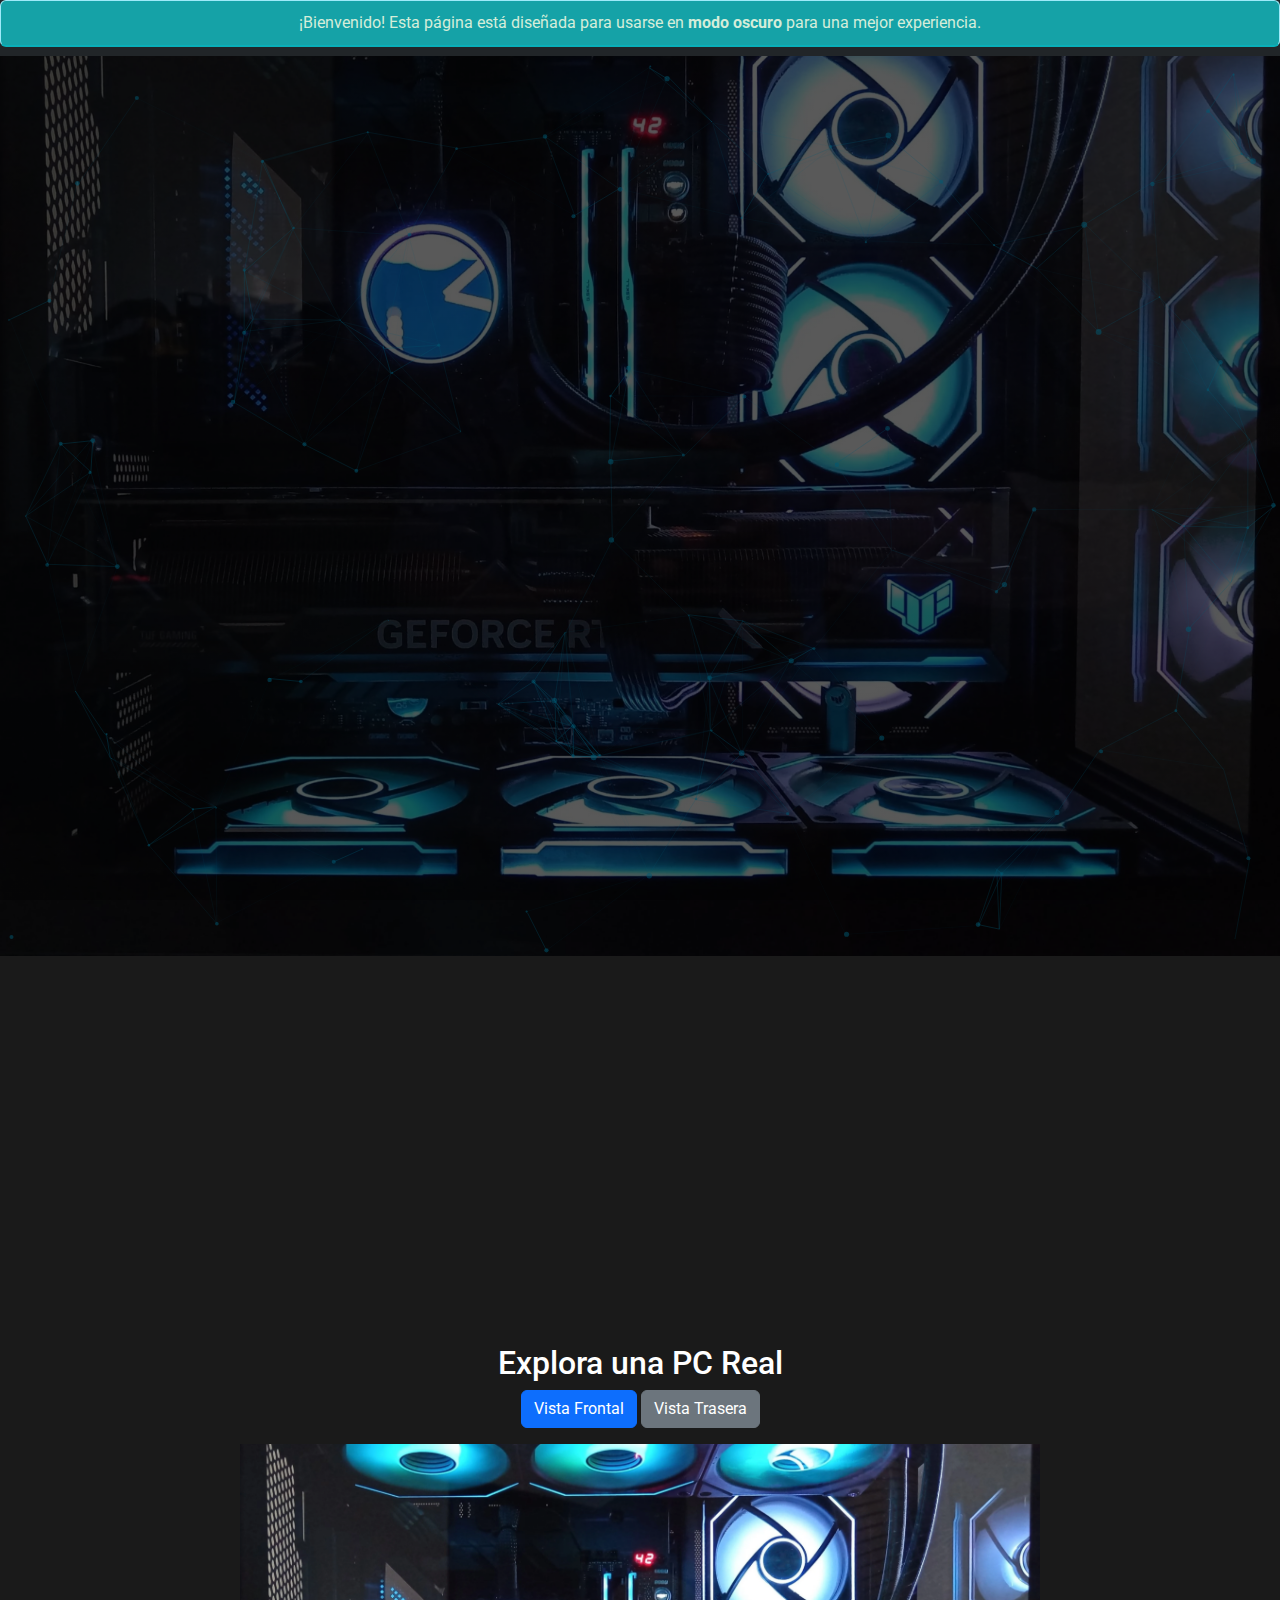
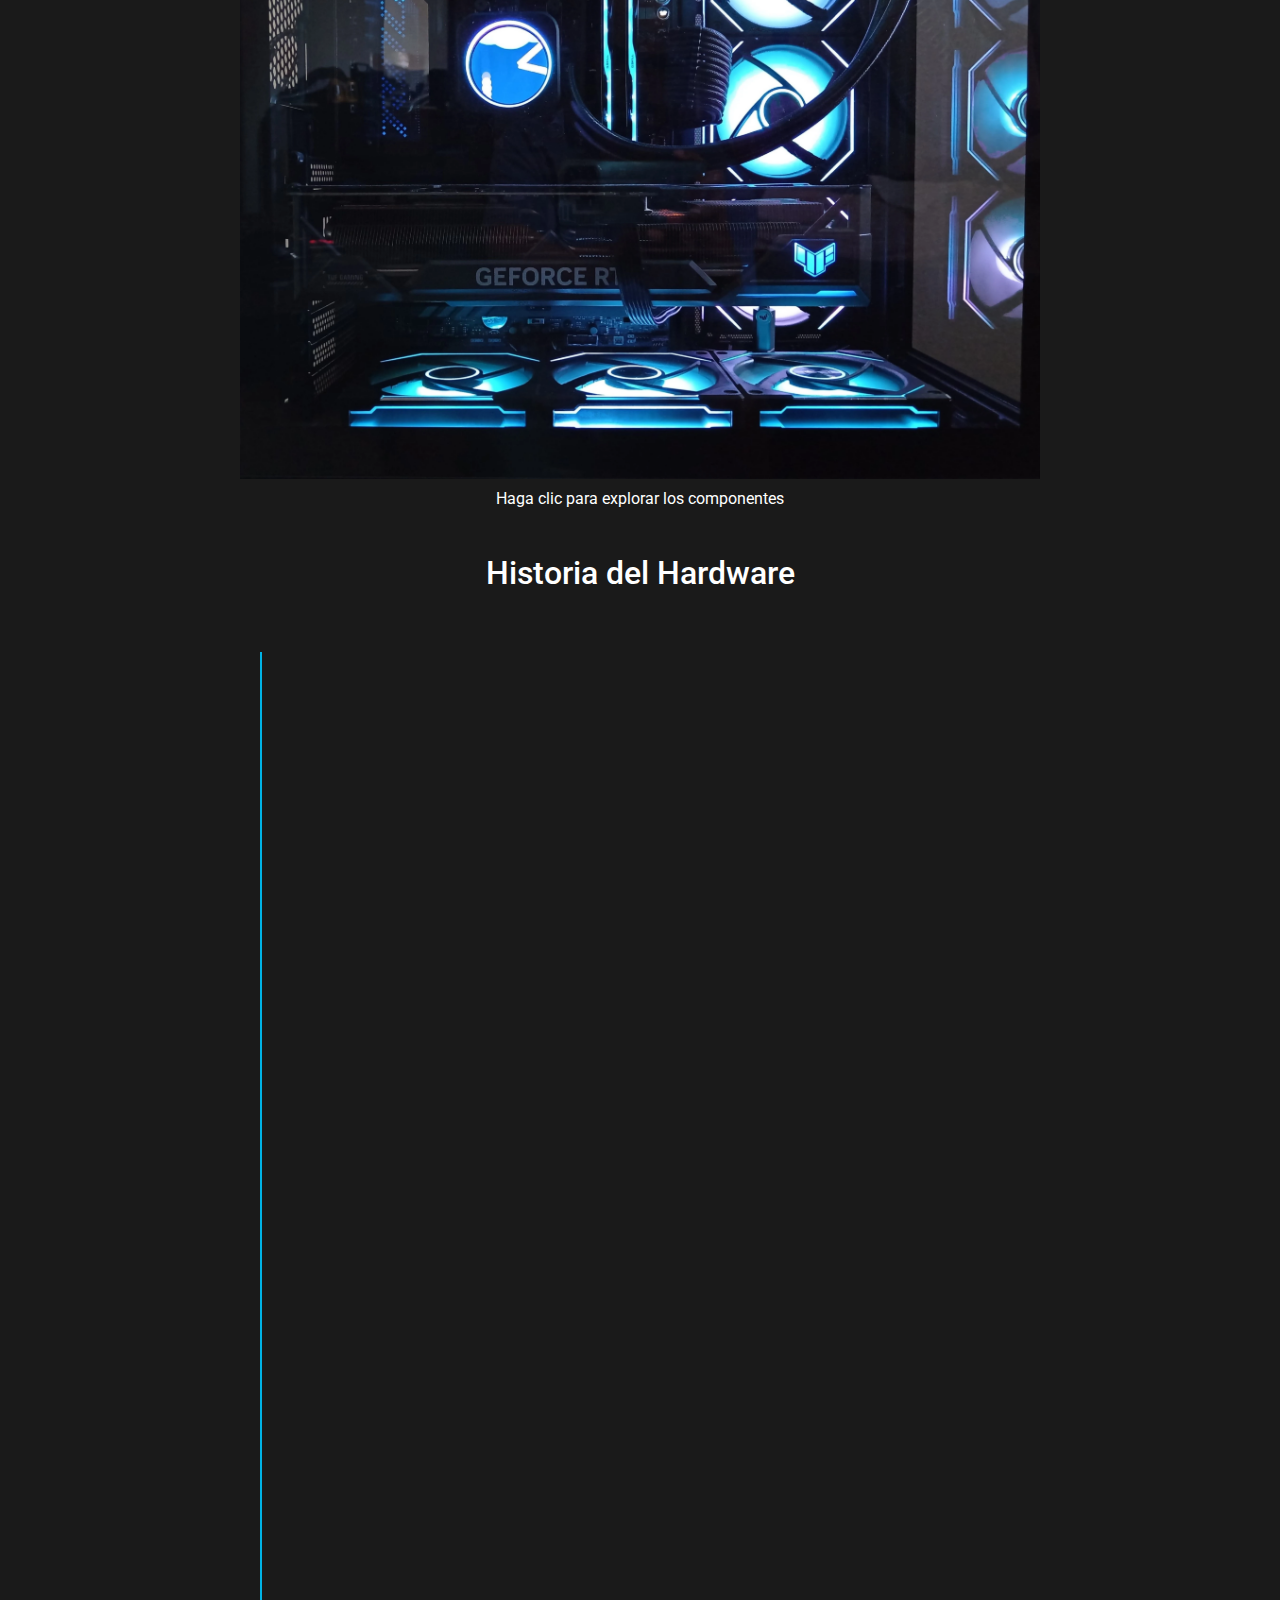
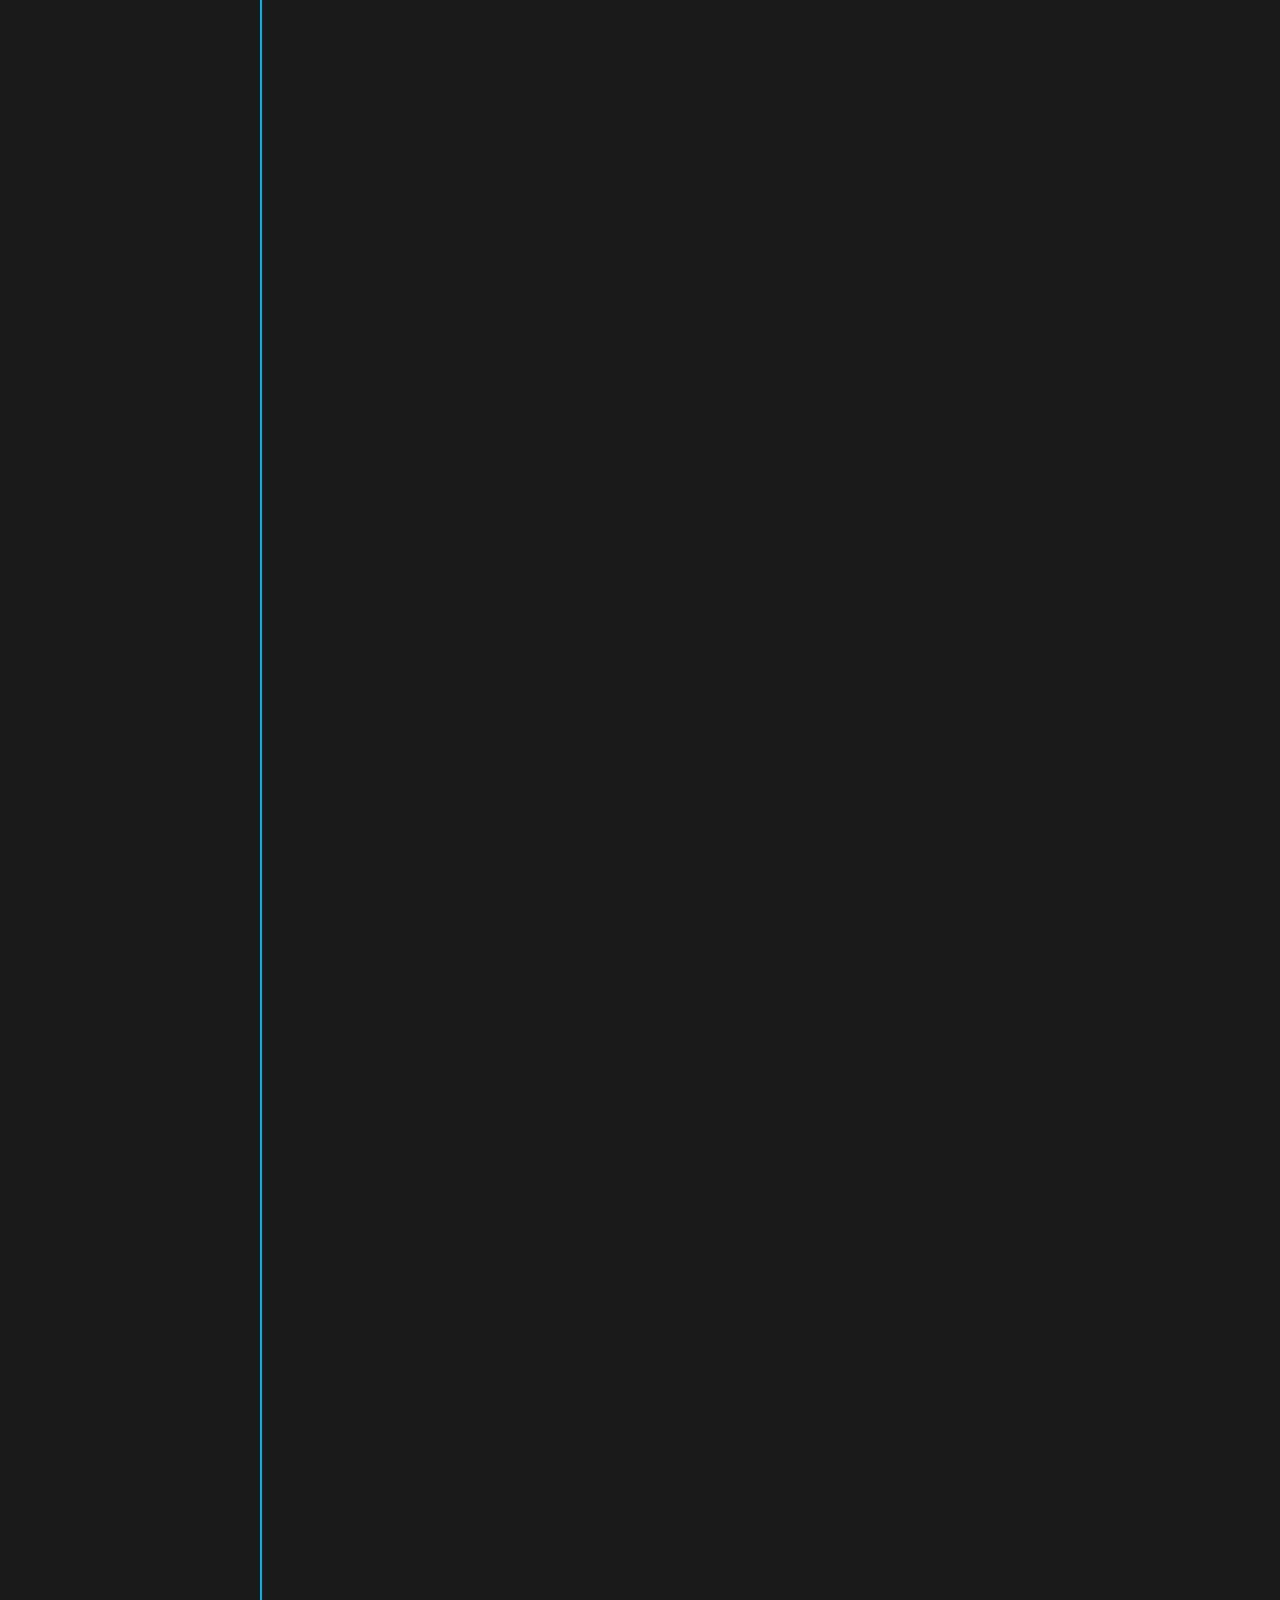
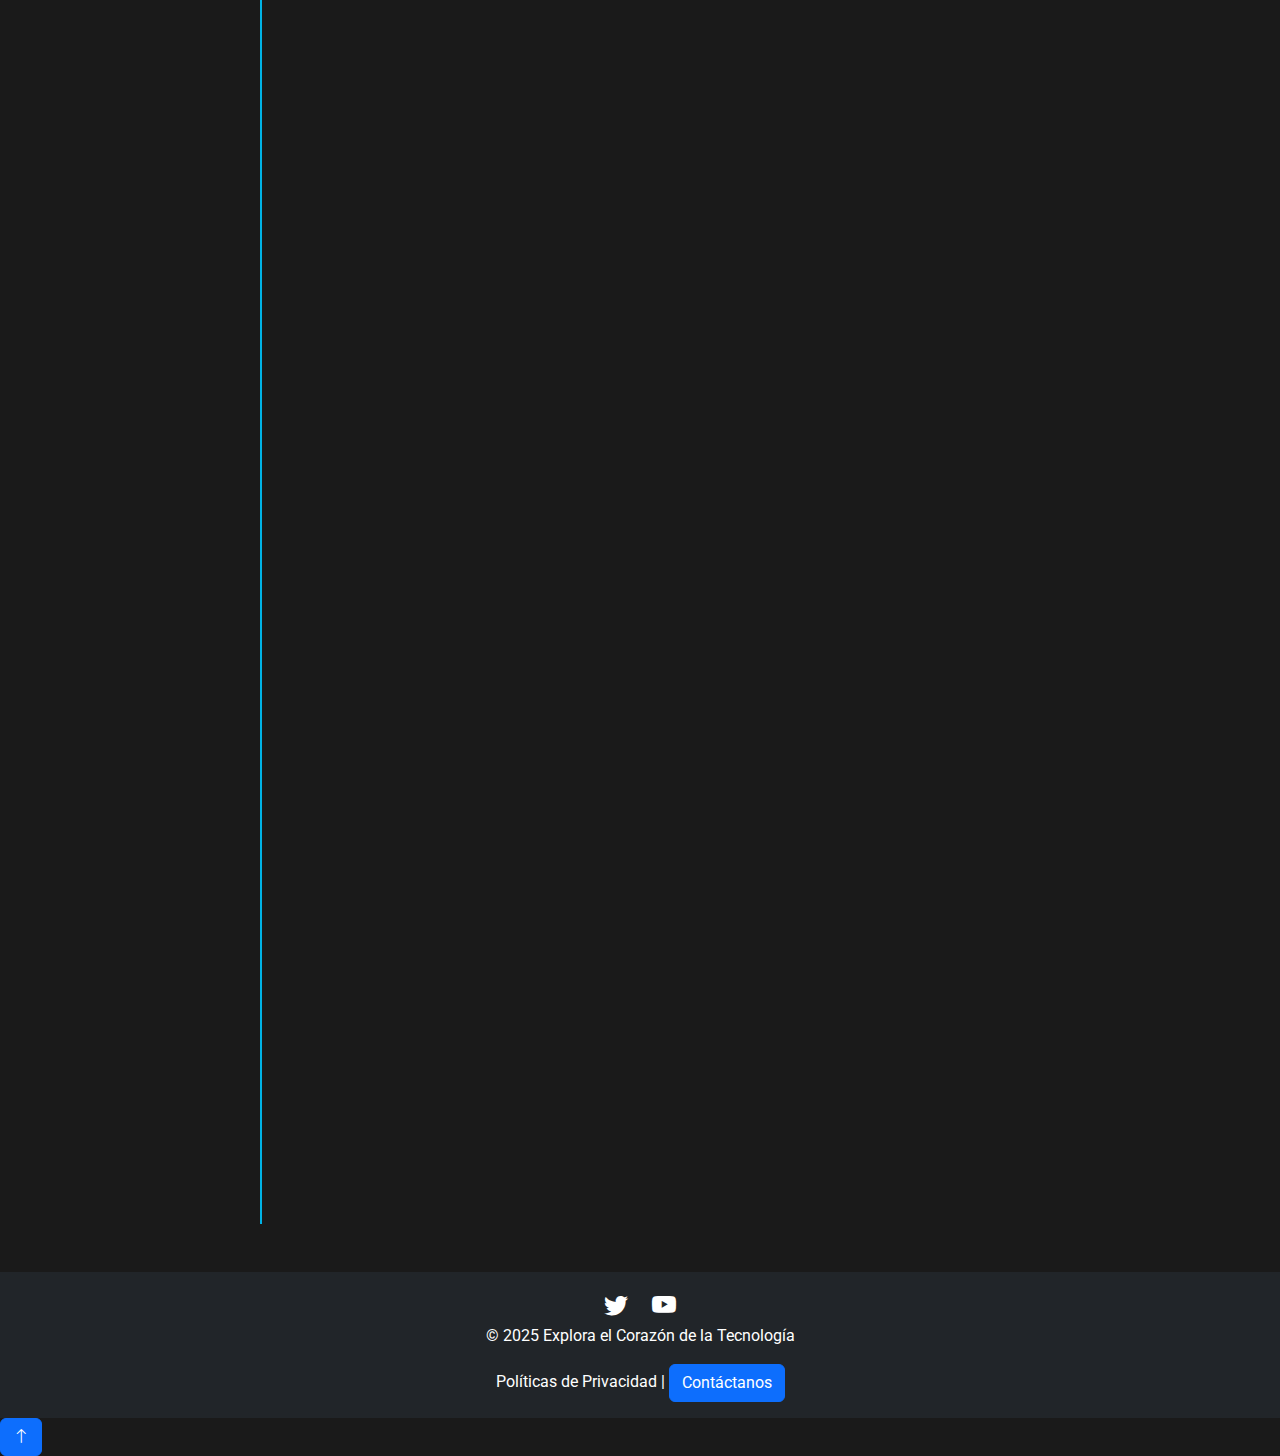
==== commit 6e7e15a4: "Update index.html" ====
--- a/index.html
+++ b/index.html
@@ -20,11 +20,6 @@
     <title>Explora el Corazón de la Tecnología</title>
     <!-- Favicon -->
     <link rel="icon" type="image/x-icon" href="/images/favicon.ico">
-    <link rel="icon" type="image/png" sizes="16x16" href="/images/favicon-16x16.png">
-    <link rel="icon" type="image/png" sizes="32x32" href="/images/favicon-32x32.png">
-    <link rel="icon" type="image/png" sizes="192x192" href="/images/android-chrome-192x192.png">
-    <link rel="icon" type="image/png" sizes="512x512" href="/images/android-chrome-512x512.png">
-    <link rel="apple-touch-icon" href="/images/apple-touch-icon.png">
     <!-- Fuentes y Bootstrap -->
     <link href="https://fonts.googleapis.com/css2?family=Roboto:wght@400;700&display=swap" rel="stylesheet">
     <link href="https://cdn.jsdelivr.net/npm/bootstrap@5.3.0/dist/css/bootstrap.min.css" rel="stylesheet">
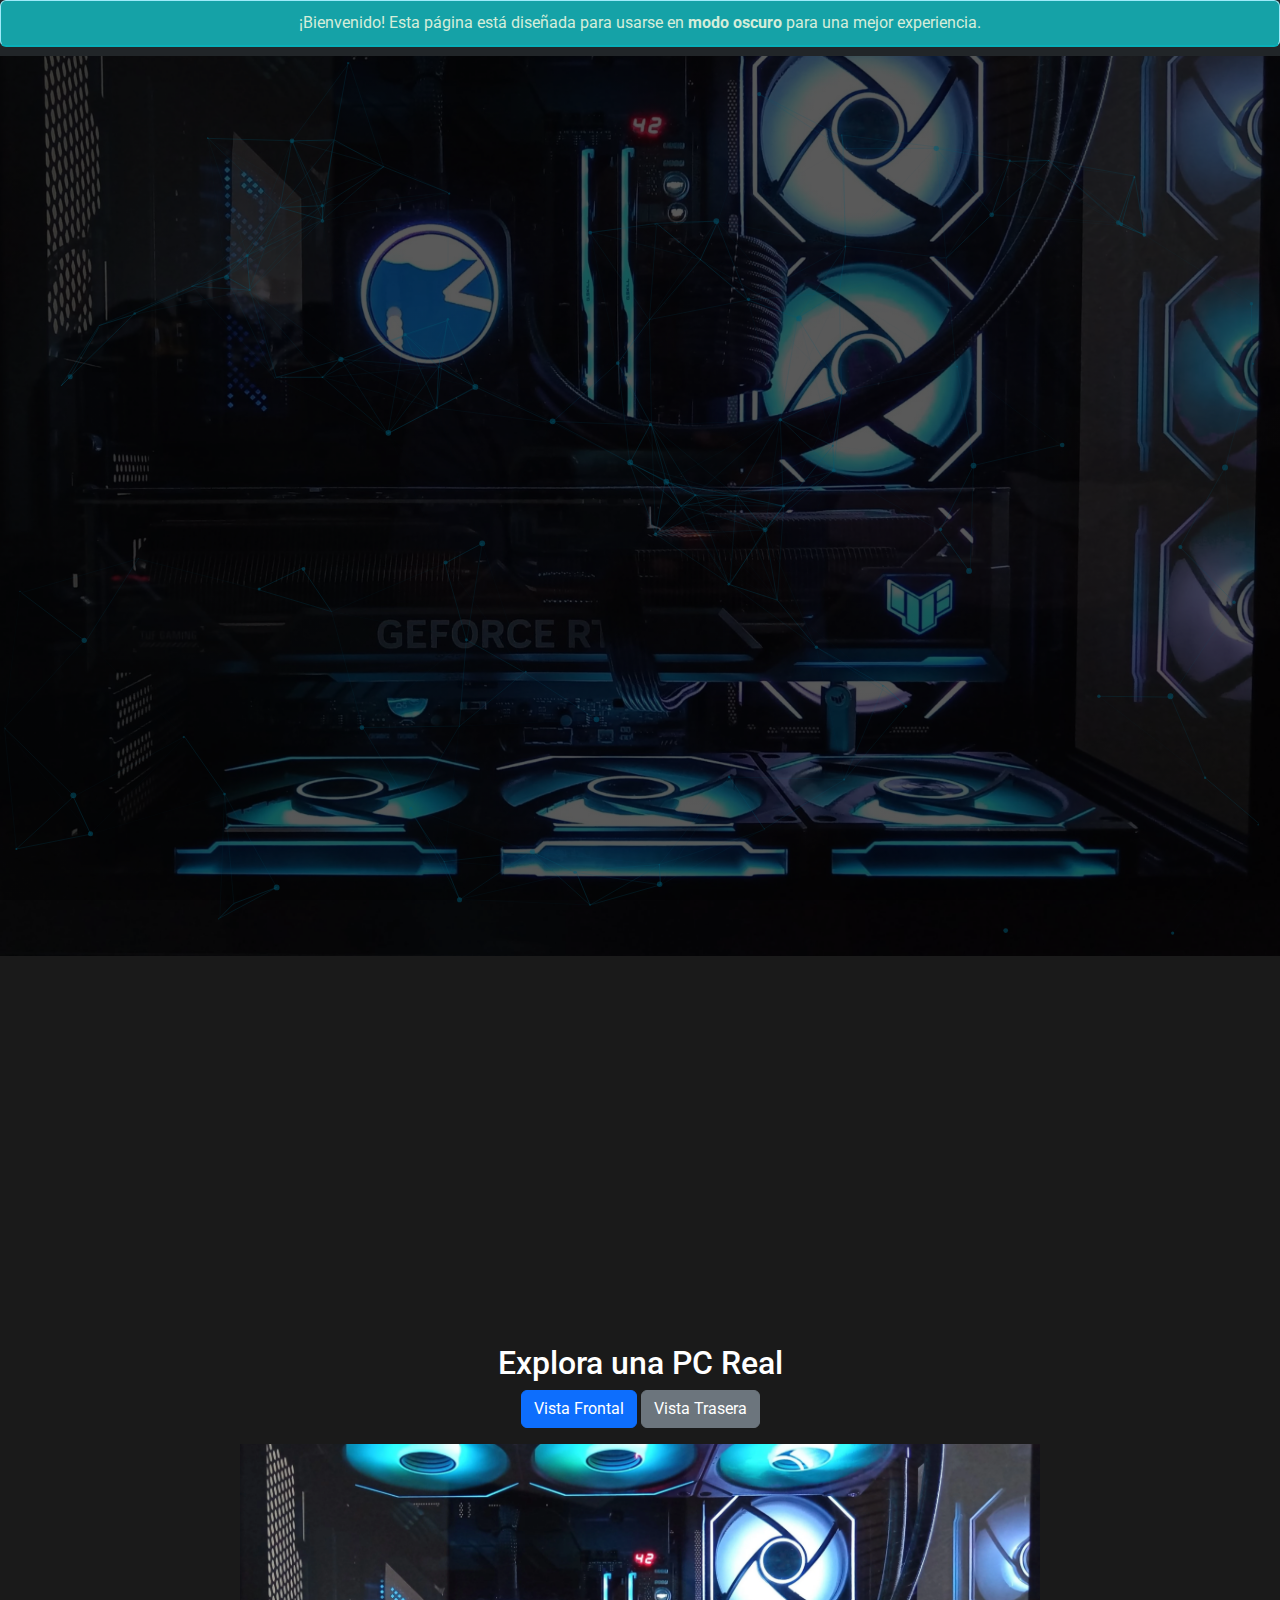
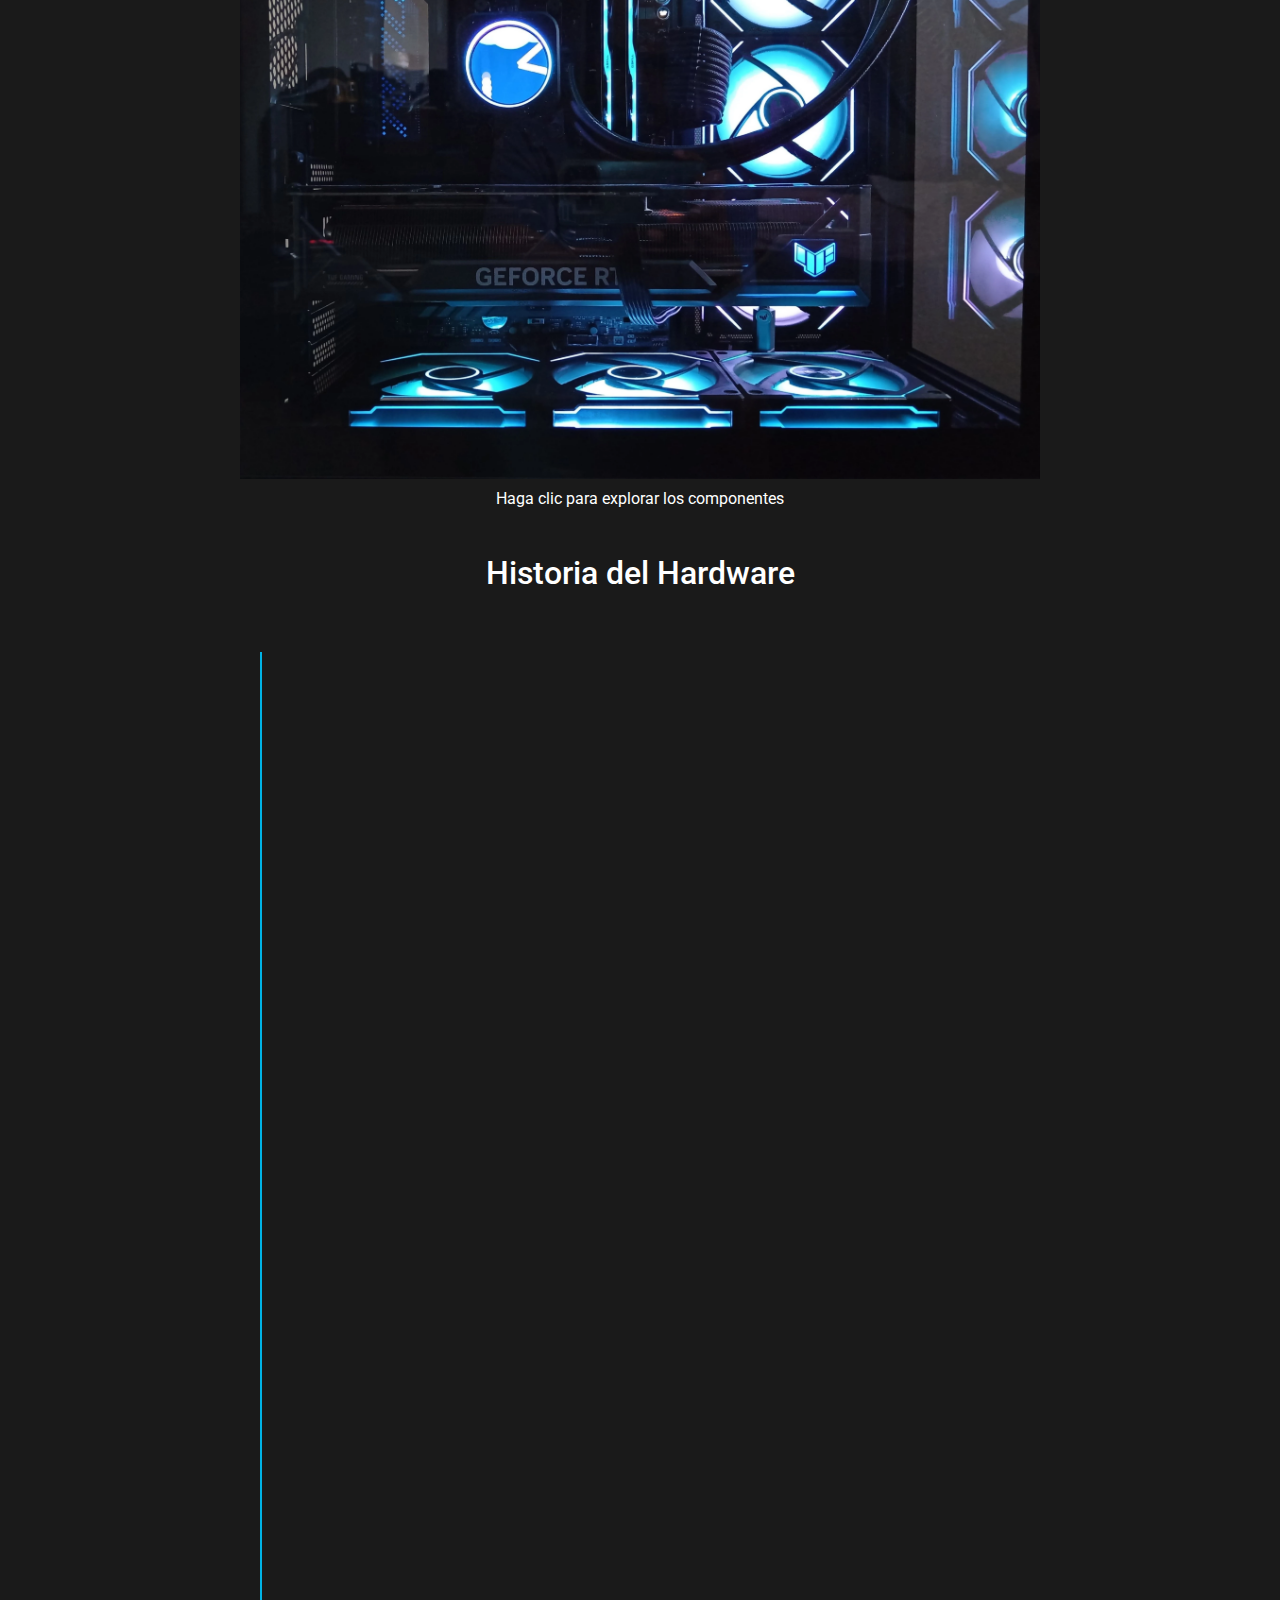
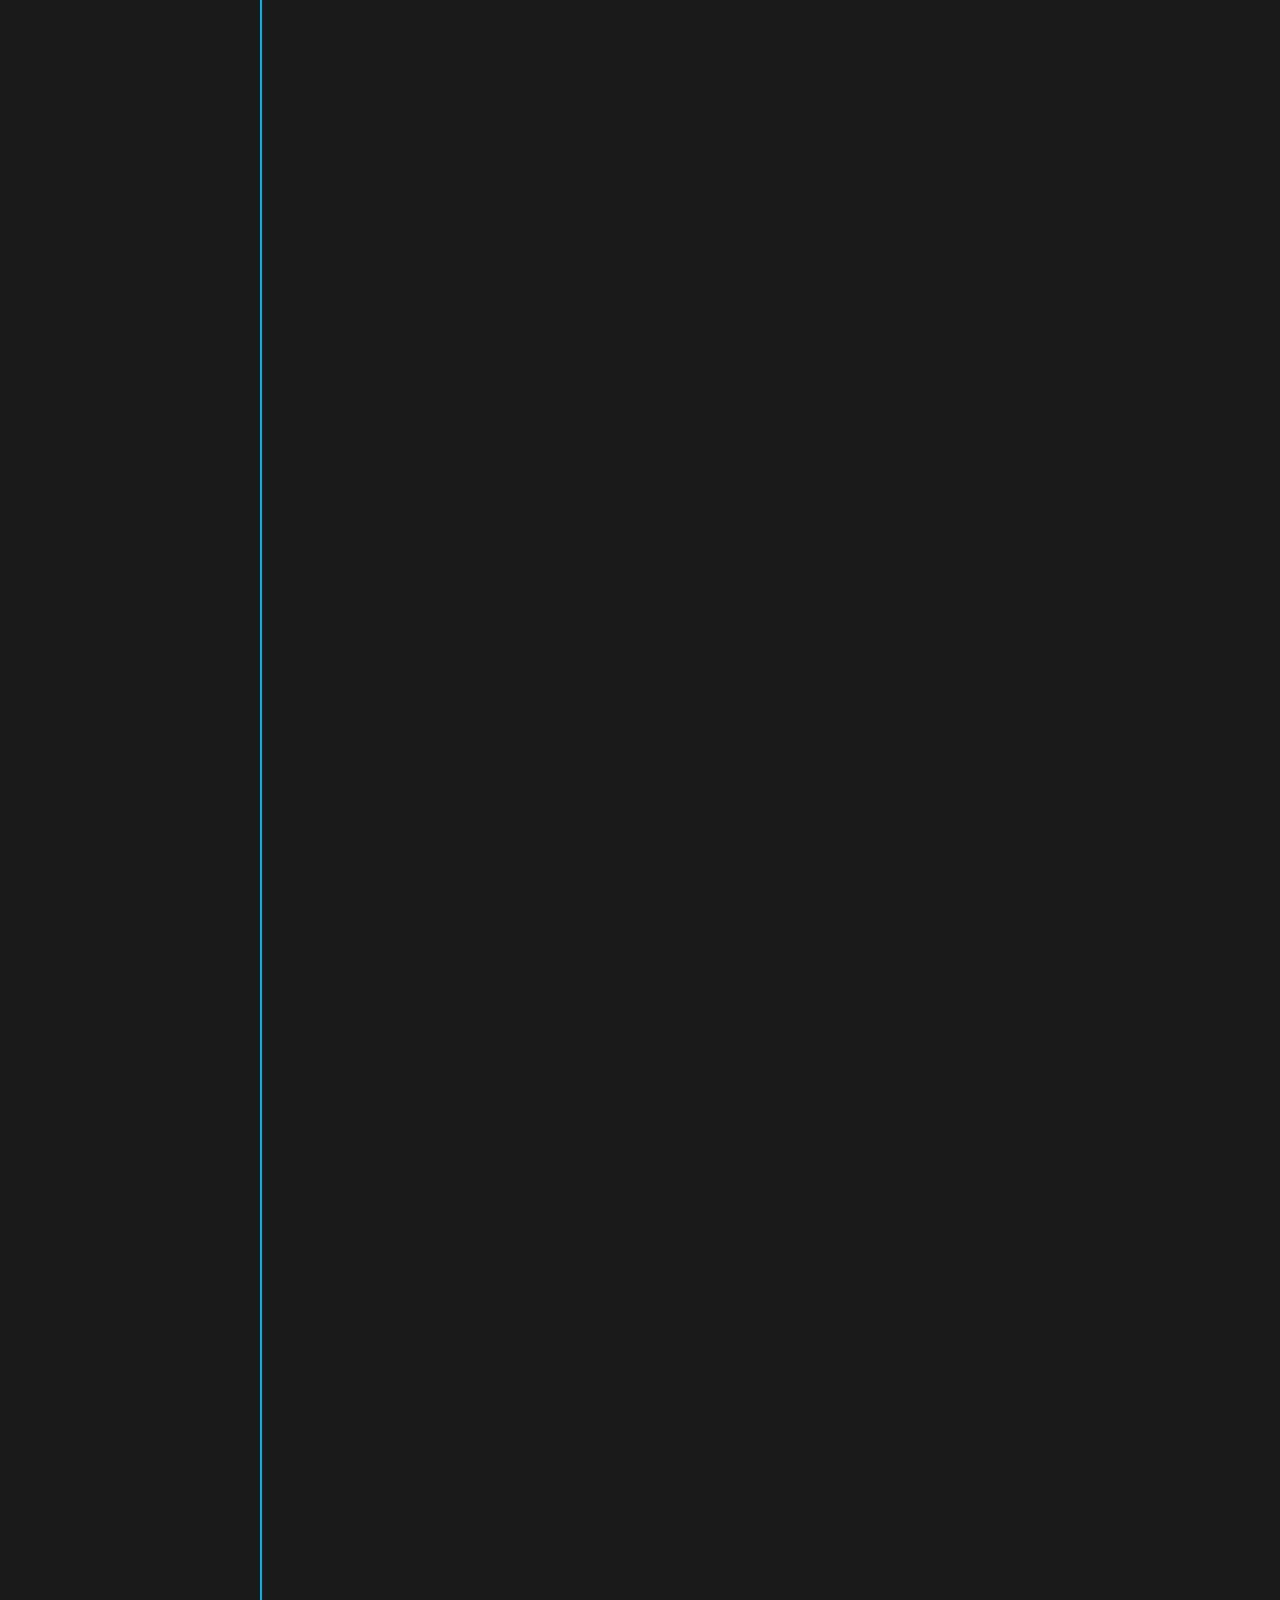
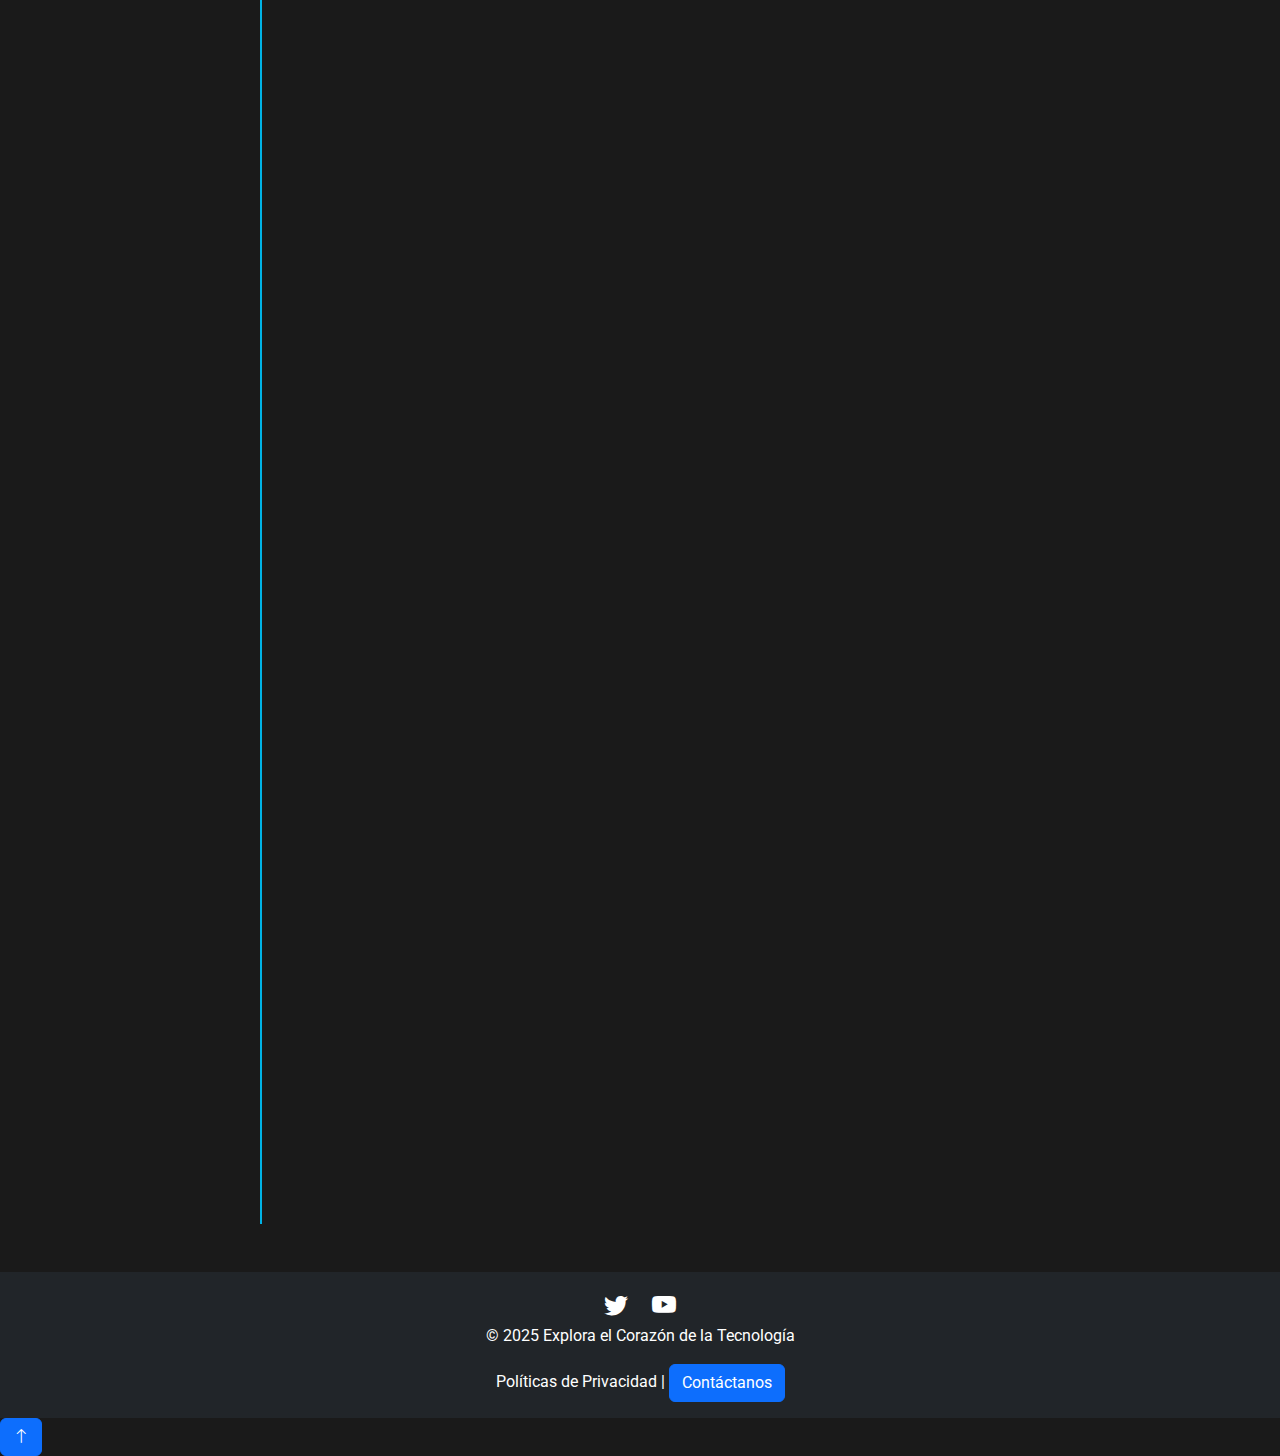
==== commit 4b29bbd7: "Update index.html" ====
--- a/index.html
+++ b/index.html
@@ -19,7 +19,7 @@
     <meta name="twitter:image" content="images/pc_closed.webp">
     <title>Explora el Corazón de la Tecnología</title>
     <!-- Favicon -->
-    <link rel="icon" type="image/x-icon" href="/images/favicon.ico">
+    <link rel="icon" type="image/x-icon" href="images/favicon.ico">
     <!-- Fuentes y Bootstrap -->
     <link href="https://fonts.googleapis.com/css2?family=Roboto:wght@400;700&display=swap" rel="stylesheet">
     <link href="https://cdn.jsdelivr.net/npm/bootstrap@5.3.0/dist/css/bootstrap.min.css" rel="stylesheet">
